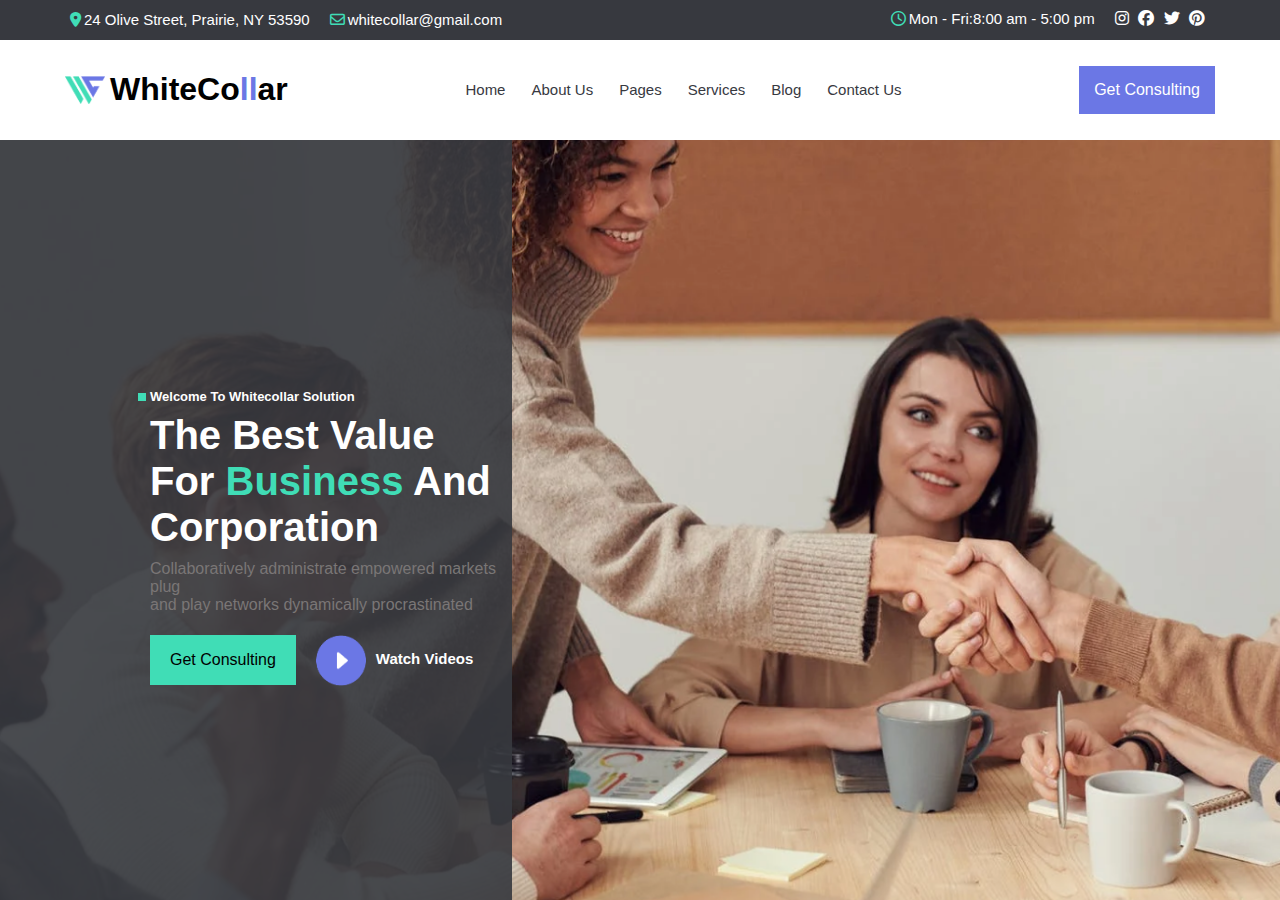
==== index.html @ cf8a7cec "project-5" ====
<!DOCTYPE html>
<html lang="en">
<head>
    <meta charset="UTF-8">
    <meta name="viewport" content="width=device-width, initial-scale=1.0">
    <link rel="preconnect" href="https://fonts.gstatic.com" crossorigin>
    <link rel="stylesheet" href="css/all.min.css">
    <link rel="stylesheet" href="css/normaliz.css">
    <link rel="stylesheet" href="css/style.css">
    <link rel="preconnect" href="https://fonts.googleapis.com" />
    <link rel="preconnect" href="https://fonts.gstatic.com" crossorigin />
    <link href="https://fonts.googleapis.com/css2?family=Cairo:wght@300;400;700&#display=swap" rel="stylesheet" />
    <link rel="icon" href="img/Icon.png">
    <link rel="stylesheet" href="https://cdnjs.cloudflare.com/ajax/libs/font-awesome/6.4.2/css/all.min.css">
    <title>whitecollar</title>
</head>
<body>
    <div class="header">
        <div class="container">
        <div class="mess-mar">
            <div class="loca">   
            <h4><i class="fa-solid fa-location-dot"></i>24 Olive Street, Prairie, NY 53590</h4>
            </div>
            <div class="mess">
                <h4><i class="fa-regular fa-envelope"></i>whitecollar@gmail.com</h4>
            </div>
        </div>
        <div class="soc-cloc">
            <div class="clock">
                <h4><i class="fa-regular fa-clock"></i>Mon - Fri:8:00 am - 5:00 pm</h4>
            </div>
            <div class="social">
                <a href="https://www.instagram.com/" target="_blank"> <i class="fa-brands fa-instagram"></i></a>
                <a href="https://www.facebook.com/" target="_blank"><i class="fa-brands fa-facebook"></i></a>
                <a href="https://www.twitter.com/" target="_blank"><i class="fa-brands fa-twitter"></i></a>
                <a href="https://www.pinterest.com/" target="_blank"><i class="fa-brands fa-pinterest"></i></a>
            </div>
        </div>
        </div>
    </div>
    <nav class="navBar">
        <div class="container">
            <div class="logo">
                <img src="img/Icon.png" alt="">
                <h1> WhiteCo<span>ll</span>ar</h1>
            </div>
        <ul>
            <li><a href="">home</a></li>
            <li><a href="about.html" target="_blank">about us</a></li>
            <li ><a href="">pages</a></li>
            <li><a href="services.html" target="_blank">services</a></li>
            <li><a href="">blog</a></li>
            <li><a href="contact.html" target="_blank">contact us</a></li>
        </ul>
        <button><a href="">get consulting</a></button>
    </div>
    </nav>
    <section id="hero">
        <div class="ltr-page">
            <div class="content">
            <h4> <div></div>welcome to whitecollar solution</h4>
            <h2>the best value <br>for <span>business</span> and <br> corporation</h2>
            <p>Collaboratively administrate empowered markets plug <br> and play networks dynamically procrastinated</p>
            <div class="btn-vid">
                <button><a href="">get consulting</a></button>
            <div class="watch">
                <a href=""><img src="img/Play_Butten.png" alt=""></a>
                <h3>watch videos</h3>
            </div>
            </div>
            </div>
        </div>
    </section>
</body>
</html>
---- css/normaliz.css ----
/* Document
   ========================================================================== */

/**
 * 1. Correct the line height in all browsers.
 * 2. Prevent adjustments of font size after orientation changes in iOS.
 */

 html {
    line-height: 1.15; /* 1 */
    -webkit-text-size-adjust: 100%; /* 2 */
  }
  
  /* Sections
     ========================================================================== */
  
  /**
   * Remove the margin in all browsers.
   */
  
  body {
    margin: 0;
  }
  
  /**
   * Render the `main` element consistently in IE.
   */
  
  main {
    display: block;
  }
  
  /**
   * Correct the font size and margin on `h1` elements within `section` and
   * `article` contexts in Chrome, Firefox, and Safari.
   */
  
  h1 {
    font-size: 2em;
    margin: 0.67em 0;
  }
  
  /* Grouping content
     ========================================================================== */
  
  /**
   * 1. Add the correct box sizing in Firefox.
   * 2. Show the overflow in Edge and IE.
   */
  
  hr {
    box-sizing: content-box; /* 1 */
    height: 0; /* 1 */
    overflow: visible; /* 2 */
  }
  
  /**
   * 1. Correct the inheritance and scaling of font size in all browsers.
   * 2. Correct the odd `em` font sizing in all browsers.
   */
  
  pre {
    font-family: monospace, monospace; /* 1 */
    font-size: 1em; /* 2 */
  }
  
  /* Text-level semantics
     ========================================================================== */
  
  /**
   * Remove the gray background on active links in IE 10.
   */
  
  a {
    background-color: transparent;
  }
  
  /**
   * 1. Remove the bottom border in Chrome 57-
   * 2. Add the correct text decoration in Chrome, Edge, IE, Opera, and Safari.
   */
  
  abbr[title] {
    border-bottom: none; /* 1 */
    text-decoration: underline; /* 2 */
    text-decoration: underline dotted; /* 2 */
  }
  
  /**
   * Add the correct font weight in Chrome, Edge, and Safari.
   */
  
  b,
  strong {
    font-weight: bolder;
  }
  
  /**
   * 1. Correct the inheritance and scaling of font size in all browsers.
   * 2. Correct the odd `em` font sizing in all browsers.
   */
  
  code,
  kbd,
  samp {
    font-family: monospace, monospace; /* 1 */
    font-size: 1em; /* 2 */
  }
  
  /**
   * Add the correct font size in all browsers.
   */
  
  small {
    font-size: 80%;
  }
  
  /**
   * Prevent `sub` and `sup` elements from affecting the line height in
   * all browsers.
   */
  
  sub,
  sup {
    font-size: 75%;
    line-height: 0;
    position: relative;
    vertical-align: baseline;
  }
  
  sub {
    bottom: -0.25em;
  }
  
  sup {
    top: -0.5em;
  }
  
  /* Embedded content
     ========================================================================== */
  
  /**
   * Remove the border on images inside links in IE 10.
   */
  
  img {
    border-style: none;
  }
  
  /* Forms
     ========================================================================== */
  
  /**
   * 1. Change the font styles in all browsers.
   * 2. Remove the margin in Firefox and Safari.
   */
  
  button,
  input,
  optgroup,
  select,
  textarea {
    font-family: inherit; /* 1 */
    font-size: 100%; /* 1 */
    line-height: 1.15; /* 1 */
    margin: 0; /* 2 */
  }
  
  /**
   * Show the overflow in IE.
   * 1. Show the overflow in Edge.
   */
  
  button,
  input { /* 1 */
    overflow: visible;
  }
  
  /**
   * Remove the inheritance of text transform in Edge, Firefox, and IE.
   * 1. Remove the inheritance of text transform in Firefox.
   */
  
  button,
  select { /* 1 */
    text-transform: none;
  }
  
  /**
   * Correct the inability to style clickable types in iOS and Safari.
   */
  
  button,
  [type="button"],
  [type="reset"],
  [type="submit"] {
    -webkit-appearance: button;
  }
  
  /**
   * Remove the inner border and padding in Firefox.
   */
  
  button::-moz-focus-inner,
  [type="button"]::-moz-focus-inner,
  [type="reset"]::-moz-focus-inner,
  [type="submit"]::-moz-focus-inner {
    border-style: none;
    padding: 0;
  }
  
  /**
   * Restore the focus styles unset by the previous rule.
   */
  
  button:-moz-focusring,
  [type="button"]:-moz-focusring,
  [type="reset"]:-moz-focusring,
  [type="submit"]:-moz-focusring {
    outline: 1px dotted ButtonText;
  }
  
  /**
   * Correct the padding in Firefox.
   */
  
  fieldset {
    padding: 0.35em 0.75em 0.625em;
  }
  
  /**
   * 1. Correct the text wrapping in Edge and IE.
   * 2. Correct the color inheritance from `fieldset` elements in IE.
   * 3. Remove the padding so developers are not caught out when they zero out
   *    `fieldset` elements in all browsers.
   */
  
  legend {
    box-sizing: border-box; /* 1 */
    color: inherit; /* 2 */
    display: table; /* 1 */
    max-width: 100%; /* 1 */
    padding: 0; /* 3 */
    white-space: normal; /* 1 */
  }
  
  /**
   * Add the correct vertical alignment in Chrome, Firefox, and Opera.
   */
  
  progress {
    vertical-align: baseline;
  }
  
  /**
   * Remove the default vertical scrollbar in IE 10+.
   */
  
  textarea {
    overflow: auto;
  }
  
  /**
   * 1. Add the correct box sizing in IE 10.
   * 2. Remove the padding in IE 10.
   */
  
  [type="checkbox"],
  [type="radio"] {
    box-sizing: border-box; /* 1 */
    padding: 0; /* 2 */
  }
  
  /**
   * Correct the cursor style of increment and decrement buttons in Chrome.
   */
  
  [type="number"]::-webkit-inner-spin-button,
  [type="number"]::-webkit-outer-spin-button {
    height: auto;
  }
  
  /**
   * 1. Correct the odd appearance in Chrome and Safari.
   * 2. Correct the outline style in Safari.
   */
  
  [type="search"] {
    -webkit-appearance: textfield; /* 1 */
    outline-offset: -2px; /* 2 */
  }
  
  /**
   * Remove the inner padding in Chrome and Safari on macOS.
   */
  
  [type="search"]::-webkit-search-decoration {
    -webkit-appearance: none;
  }
  
  /**
   * 1. Correct the inability to style clickable types in iOS and Safari.
   * 2. Change font properties to `inherit` in Safari.
   */
  
  ::-webkit-file-upload-button {
    -webkit-appearance: button; /* 1 */
    font: inherit; /* 2 */
  }
  
  /* Interactive
     ========================================================================== */
  
  /*
   * Add the correct display in Edge, IE 10+, and Firefox.
   */
  
  details {
    display: block;
  }
  
  /*
   * Add the correct display in all browsers.
   */
  
  summary {
    display: list-item;
  }
  
  /* Misc
     ========================================================================== */
  
  /**
   * Add the correct display in IE 10+.
   */
  
  template {
    display: none;
  }
  
  /**
   * Add the correct display in IE 10.
   */
  
  [hidden] {
    display: none;
  }
---- css/style.css ----
*{
    -webkit-box-sizing: border-box;
    -moz-box-sizing: border-box;
    box-sizing: border-box;
    font-family: sans-serif;
    padding: 0;
    margin: 0;
}
:root{
    --greenColor:#40DDB6;
    --blueColor:#6B77E5;
    --blackColor:#37393F;
    --whiteColor:white;
    --whiteColor-1:rgb(122, 118, 118);
}

html {
    scroll-behavior: smooth;
}
body {
    font-family: "Cairo", sans-serif;
}
a {
    text-decoration: none;
    text-transform: capitalize;
}
ul {
    list-style: none;
    margin: 0;
    padding: 0;
}
.container {
    padding-left: 15px;
    padding-right: 15px;
    margin-left: auto;
    margin-right: auto;
}
  /* Small */
@media (min-width: 768px) {
    .container {
    width: 750px;
    }
}
  /* Medium */
@media (min-width: 992px) {
    .container {
    width: 970px;
    }
}
  /* Large */
@media (min-width: 1200px) {
    .container {
    width: 1170px;
    }
}
.header{
    background-color: var(--blackColor);
    position: relative;
    height: 40px;
    padding: 10px;
}
.header .container{
    display: flex;
    justify-content: space-between;
    align-items: center;
    flex-wrap: wrap;
    position: relative;
}

.mess-mar{
    display: flex;
    margin-right: 50px;
}
@media (max-width: 767px){
    .mess-mar{
        justify-content: center;
        align-items: center;
        margin: auto;
    }
}
.mess-mar .loca {
    margin-right: 20px;
}
.mess-mar .loca h4 ,
.mess-mar .mess h4 ,
.soc-cloc .clock h4{
    color: var(--whiteColor);
    font-weight: normal;
    font-size: 15px;
}
.mess-mar .loca h4 i ,
.mess-mar .mess h4 i ,
.soc-cloc .clock h4 i{
    margin-right: 3px;
    color: var(--greenColor);
}
.soc-cloc {
    display: flex;
}
@media (max-width: 767px){
    .soc-cloc{
        /* display: none; */
        align-items: center;
        justify-content: center;
        margin: 10px auto;
        }
        .header{
            height: 50px;
            width: 100%;
        }
        .mess-mar .loca h4 ,
        .mess-mar .mess h4 ,
        .soc-cloc .clock h4{
    color: var(--whiteColor);
    font-weight: normal;
    font-size: 10px;
}
}
.soc-cloc .clock {
    margin-right: 20px;
}
.soc-cloc .social i{
    color: var(--whiteColor);
    margin-right: 5px;
}
@media (max-width: 767px) {
    #Header{
        margin: auto;
    }
}
.navBar .container{
    display: flex;
    justify-content: space-between;
    align-items: center;
    flex-wrap: wrap;
    position: relative;
    padding: 10px;
}
@media (max-width: 767px){
.navBar .container {
    display: grid;
    grid-template-columns: repeat(auto-fill , minmax(300px ,1fr));
    gap: 20px;
    max-width: 100%;
    margin: auto;
}
}
.navBar .logo {
    display: flex;
    align-items: center;
    justify-content: center;
}
.navBar img{
    margin-right: 5px;
    width: 40px; 
}
.navBar h1 span{
    color: var(--blueColor);
}
.navBar ul{
    display: flex;
}
.navBar ul li{
    padding:5px 13px;
}
.navBar ul li a{
    text-transform: capitalize;
    font-size: 15px;
    text-decoration: none;
    color: var(--blackColor);
    transition-duration: 0.3s;
}
.navBar ul li a:hover{
    color: var(--blueColor);
}
.navBar button{
    cursor: pointer;
    border: none;
    background-color: var(--blueColor);
    padding: 15px;
}
.navBar button a{
    text-decoration: none;
    text-transform: capitalize;
    color: var(--whiteColor);
}
#hero{
    width: 100%;
    height:calc(100vh - 140px);
    background-size: cover;
    background-repeat: no-repeat;
    background-image: url(../img/Photo.png);
    z-index: -1;
}
#hero {
    display: flex;
    flex-wrap: wrap;
}
#hero .content {
    margin-top: 250px;
    margin-left: 150px;
    display: block;
    align-items: center;
    justify-content: center;
}
#hero .ltr-page{
    display: block;
    flex-basis: 40%;
    align-items: center;
    justify-content: center;
    position: relative;
    z-index: 1;
}
#hero .ltr-page::before{
    content: "";
    position: absolute;
    left: 0;
    top: 0;
    width: 100%;
    height: 100%;
    background-color: #37393FE8;
    z-index: -1;
}
@media (max-width: 991px) {
    #hero .ltr-page {
        flex-basis: 100%;
    }
}
@media (max-width: 767px){
    #hero .content{
        margin: 0;
        padding-top: 150px;
        padding-left: 30px;
    }
}
.ltr-page h4{
    color: var(--whiteColor);
    text-transform: capitalize;
    font-size: 13px;
    margin-bottom: 7px;
}
.ltr-page h2{
    color: var(--whiteColor);
    text-transform: capitalize;
    font-size: 40px;
    margin-bottom: 10px;
}
.ltr-page h2 span{
    color: var(--greenColor);
}
.ltr-page p{
    color: var(--whiteColor-1);
    margin-bottom: 20px;
}
.ltr-page h4 div{
    position: absolute;
    margin: 3px -12px;
    width: 8px;
    height: 8px;
    background-color: var(--greenColor);
}
.btn-vid{
    height: 50px;
    width: fit-content;
    display: flex;
}
.btn-vid button{
    margin-right: 20px;
    padding: 8px 20px;
    border: none;
    background-color: var(--greenColor);
}
.btn-vid button a{
    text-transform: capitalize;
    text-decoration: none;
    color: black;
}
.btn-vid .watch {
    display:flex ;
}
.btn-vid img{
    width: 50px;
    margin-right: 10px;
}
.btn-vid h3{
    font-size: 15px;
    color: var(--whiteColor);
    text-transform: capitalize;
    margin-top: 15px;
}
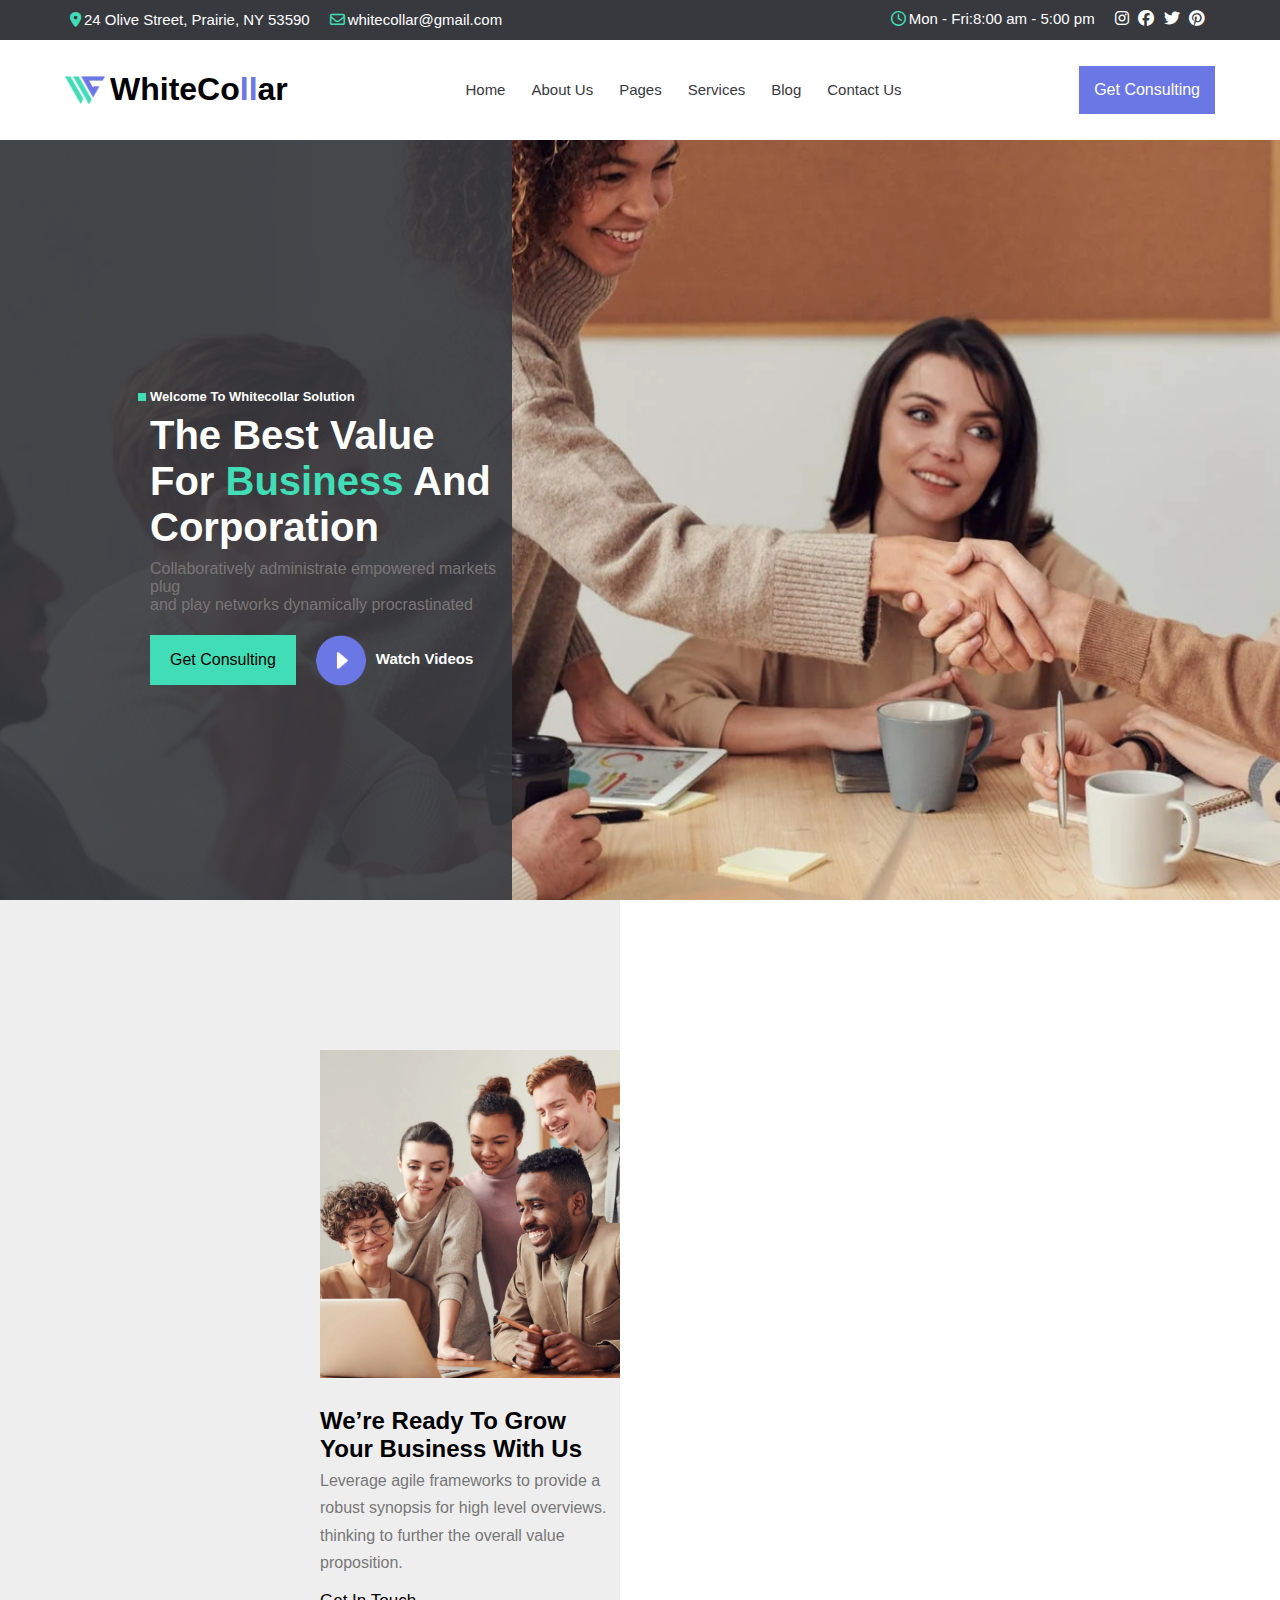
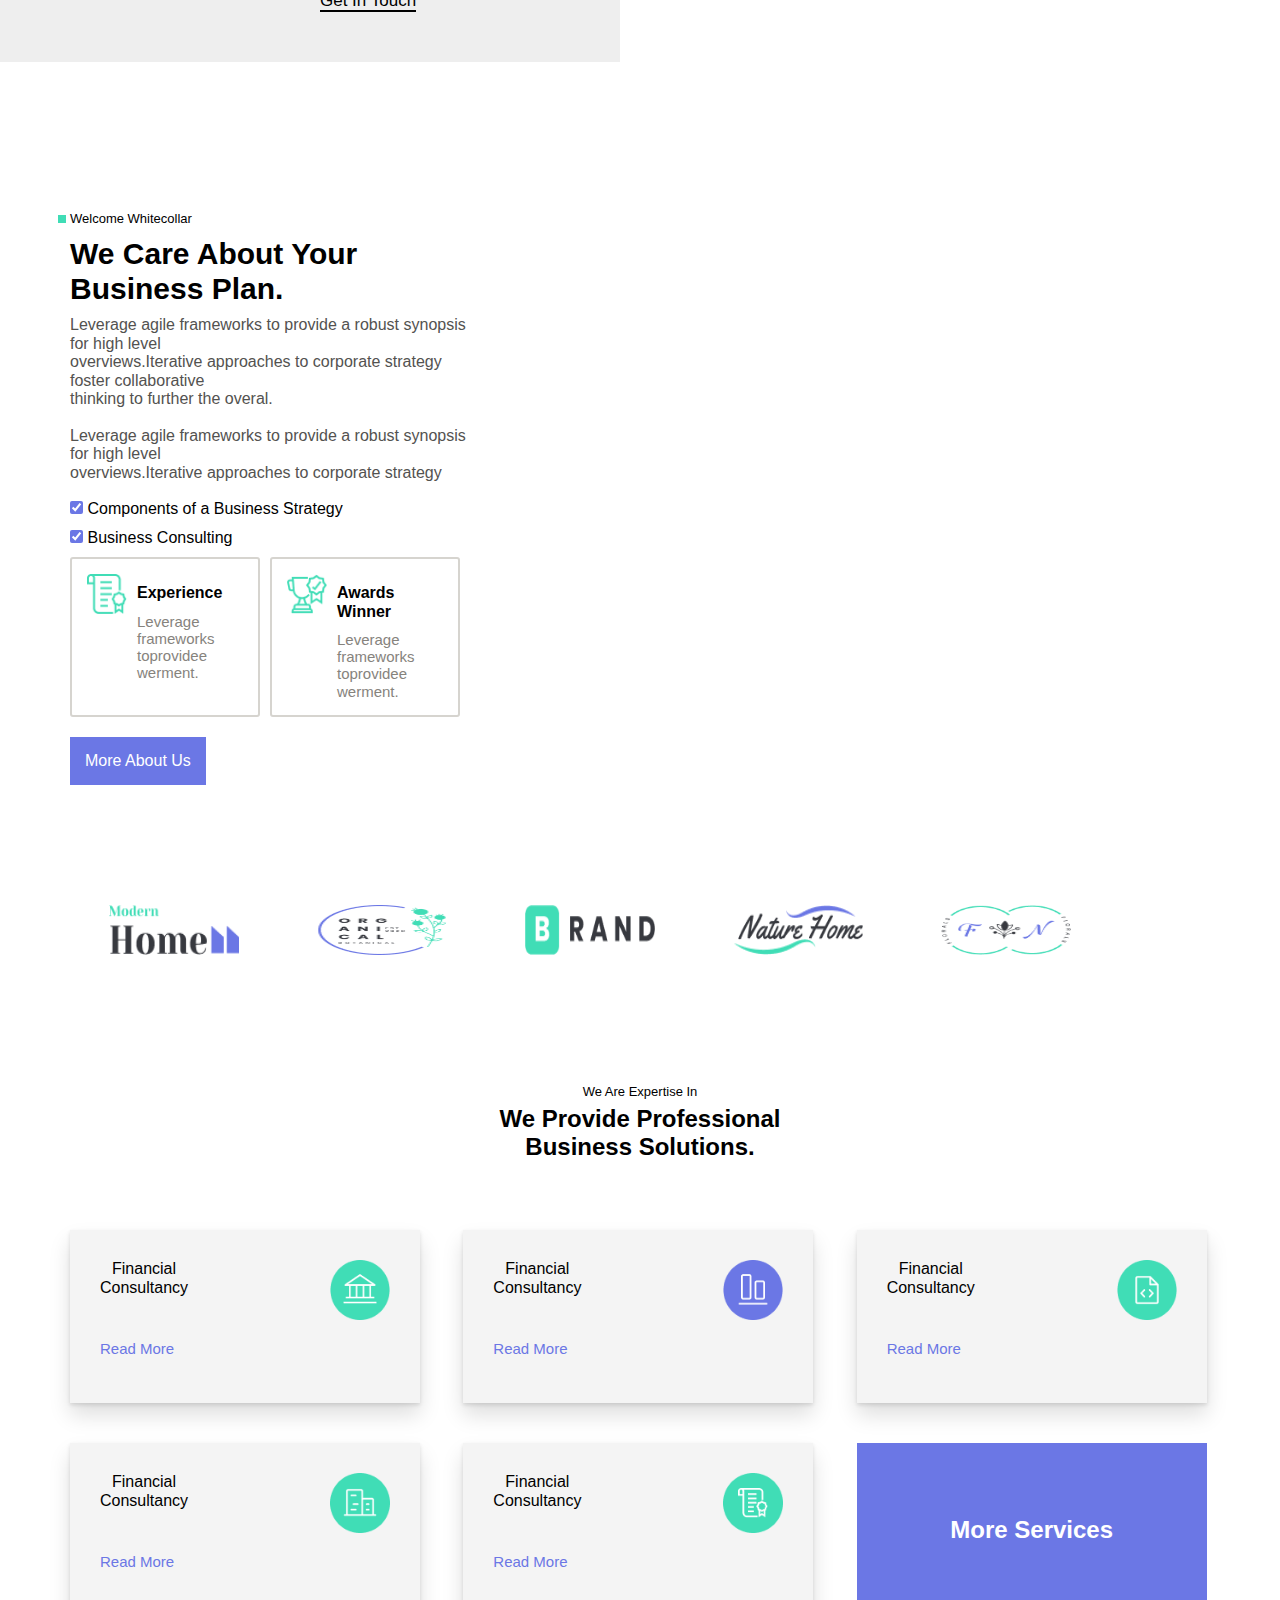
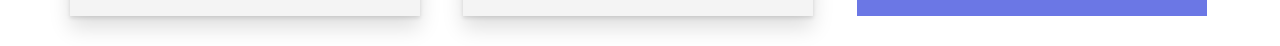
==== commit 2ce827bc: "project-5" ====
--- a/index.html
+++ b/index.html
@@ -71,5 +71,118 @@
             </div>
         </div>
     </section>
+    <section id="about">
+        
+        <div class="ltr-ab">
+            <div class="info">
+                <img src="img/Photo1.png" alt="">
+                <h2>We’re Ready To Grow Your Business With Us</h2>
+                <p>Leverage agile frameworks to provide a robust synopsis for high level overviews. thinking to further the overall value proposition. </p>
+                <h3>get in touch</h3>
+            </div>
+        </div>
+        <div class="rtl-ab">
+            <div class="info">
+            <h4><div class="square"></div>Welcome Whitecollar</h4>
+            <h2>We Care About Your <br> Business Plan.</h2>
+            <p style="color: rgb(83, 82, 80);">Leverage agile frameworks to provide a robust synopsis for high level <br> overviews.Iterative approaches to corporate strategy foster collaborative <br> thinking to further the overal. <br>
+                <br>Leverage agile frameworks to provide a robust synopsis for high level <br> overviews.Iterative approaches to corporate strategy <br> <br>
+            </p>
+            <form action="" class="bussni">
+                <div>
+                    <input type="checkbox" id="com" checked>
+                    <label for="com">Components of a Business Strategy</label>
+                </div>
+                <div>
+                    <input type="checkbox" id="buss" checked>
+                    <label for="buss">Business Consulting</label>
+                </div>
+            </form>
+            <div class="ex-win">
+            <div class="ex">
+                <img src="img/Icon-2.png" alt="">
+            <div class="text">
+                <h2>Experience</h2>
+                <p>Leverage frameworks toprovidee werment.</p>
+            </div>
+            </div>
+            <div class="win">
+                <img src="img/Icon -3.png" alt="">
+            <div class="text">
+                <h2>Awards Winner</h2>
+                <p>Leverage frameworks toprovidee werment.</p>
+            </div>
+            </div>
+            </div>
+            <button><a href="">More About Us</a></button>
+        </div>
+    </div>
+    </section>
+    <section id="company">
+        <div class="container">
+        <div class="logo-com">
+            <img src="img/01.png" alt="">
+            <img src="img/02.png" alt="">
+            <img src="img/03.png" alt="">
+            <img src="img/04.png" alt="">
+            <img src="img/05.png" alt="">
+        </div>
+        
+    </div>
+    </section>
+    <div class="info">
+        <div class="exp-name">
+            <h4><div class="square"></div>We Are Expertise In</h4>
+            <h2>We Provide Professional <br>  Business Solutions.</h2>
+        </div>
+        <div class="container">
+        <div class="buss-sol">
+            <!-- One buss-->
+            <div class="one-buss">
+                <div>
+                    <h3>Financial <br> Consultancy</h3>
+                    <img src="img/home.png" alt="">
+                </div>
+                <a href="">Read More</a>
+            </div>
+            <!-- Two buss-->
+            <div class="one-buss">
+                <div>
+                    <h3>Financial <br> Consultancy</h3>
+                    <img src="img/bus2.png" alt="">
+                </div>
+                <a href="">Read More</a>
+            </div>
+            <!-- Three buss-->
+            <div class="one-buss">
+                <div>
+                    <h3>Financial <br> Consultancy</h3>
+                    <img src="img/bus3.png" alt="">
+                </div>
+                <a href="">Read More</a>
+            </div>
+            <!-- Four buss-->
+            <div class="one-buss">
+                <div>
+                    <h3>Financial <br> Consultancy</h3>
+                    <img src="img/bus4.png" alt="">
+                </div>
+                <a href="">Read More</a>
+            </div>
+            <!-- FIve buss-->
+            <div class="one-buss">
+                <div>
+                    <h3>Financial <br> Consultancy</h3>
+                    <img src="img/bus5.png" alt="">
+                </div>
+                <a href="">Read More</a>
+            </div>
+            <!-- One buss-->
+            <div class="more">
+                <a href="">More Services</a>
+            </div>
+        </div>
+    </div>
+    </div>
 </body>
 </html>--- a/css/style.css
+++ b/css/style.css
@@ -139,10 +139,19 @@
 @media (max-width: 767px){
 .navBar .container {
     display: grid;
-    grid-template-columns: repeat(auto-fill , minmax(300px ,1fr));
-    gap: 20px;
+    /* grid-template-columns: repeat(auto-fill , minmax(300px ,1fr));
+   */ gap: 5px; 
+    align-items: center;
+    justify-content: center;
     max-width: 100%;
     margin: auto;
+}
+.navBar ul li a{
+    font-size: 5px;
+    max-width: 100px;
+}
+.navBar ul{
+    font-size: 5px;
 }
 }
 .navBar .logo {
@@ -178,6 +187,7 @@
     border: none;
     background-color: var(--blueColor);
     padding: 15px;
+
 }
 .navBar button a{
     text-decoration: none;
@@ -288,3 +298,222 @@
     text-transform: capitalize;
     margin-top: 15px;
 }
+#about{
+    min-height: 100vh;
+    display: flex;
+    flex-wrap: wrap;
+    width: 100%;
+}
+
+.ltr-ab{
+    /* display: flex; */
+    align-items: center;
+    justify-content: center;
+    flex-basis: 40%;
+    padding-bottom: 50px;
+    background-color: #eee;
+    
+}
+.ltr-ab .info{
+    max-width: 300px;
+    margin-top: 150px;
+    margin-left: 320px;
+}
+@media (max-width: 767px){
+    .ltr-ab .info ,.rtl-ab{
+        display: grid;
+        margin: 0;
+    }
+
+}
+@media (max-width: 991px) {
+    .ltr-ab {
+        flex-basis: 100%;
+    }
+}
+.ltr-ab img{
+    width: 300px;
+    padding-bottom: 20px;
+}
+.ltr-ab h2{
+    margin:5px 0 5px 0;
+}
+.ltr-ab p{
+    margin-bottom: 15px;
+
+    color: #777;
+    line-height: 1.7;
+}
+.ltr-ab h3{
+    width: fit-content;
+    border-bottom: 2px solid;
+    font-weight: normal;
+    font-size: 17px;
+    text-transform: capitalize;
+}
+/*rrrr*/
+.rtl-ab {
+    align-items: center;
+    justify-content: center;
+    flex-basis: 60%;
+    padding-bottom: 50px;
+}
+.rtl-ab .info {
+    margin-top: 150px;
+    margin-left: 70px;
+    max-width: 400px;
+}
+.rtl-ab h4{
+    font-weight: normal;
+    font-size: 13px;
+}
+.rtl-ab h2{
+    margin: 10px 0 10px 0;
+    font-size: 30px;
+}
+.rtl-ab .square ,
+.ltr-why .why-name .square ,
+.ltr-pro .square ,
+.cust-our .square ,
+.ltr-work .square ,
+.rtl-work .square {
+    position: absolute;
+    margin: 3px -12px;
+    width: 8px;
+    height: 8px;
+    background-color: var(--greenColor);
+}
+.bussni div{
+    margin-bottom: 10px;
+}
+.bussni input{
+    accent-color: var(--blueColor);
+    
+}
+.ex-win{
+    display: flex;
+}
+.ex ,.win{
+    width: 240px;
+    display: flex;
+    margin-right: 10px;
+    padding: 15px;
+    border-radius: 3px;
+    border: 2px solid rgb(214, 212, 207);
+}
+.ex img , .win img{
+    width: 40px;
+    height: 40px;
+    margin-right: 10px;
+}
+.ex-win .ex h2 , 
+.ex-win .win h2 {
+    font-size: 16px;
+}
+.ex-win .ex p , .ex-win .win p{
+    font-size: 15px;
+    color: rgb(134, 131, 125);
+}
+.rtl-ab button{
+    margin-top: 20px;
+    cursor: pointer;
+    border: none;
+    background-color: var(--blueColor);
+    padding: 15px;
+}
+.rtl-ab button a{
+    text-decoration: none;
+    text-transform: capitalize;
+    color: var(--whiteColor);
+}
+#company{
+    width: 100%;
+    height: 20vh;
+}
+.logo-com{
+    margin-top: 70px;
+    margin-bottom: 100px;
+    margin-right: 100px;
+    display: flex;
+    justify-content: space-around;
+}
+.logo-com img{
+    width: 130px;
+    height: 50px;
+}
+.exp-name {
+    margin-bottom: 70px;
+}
+.exp-name h4,
+.team-name h4{
+    font-size: 13px;
+    font-weight: normal;
+    text-align: center;
+    margin-bottom: 5px;
+}
+.exp-name h2 ,
+.team-name h2{
+    text-align: center;
+    font-weight: bold;
+}
+.info .container .buss-sol {
+    display: grid;
+    grid-template-columns: repeat(auto-fill, minmax(300px, 1fr));
+    gap: 40px;
+    margin-bottom: 30px;
+}
+.info .container .buss-sol .one-buss{
+    background-color: #F4F4F4;
+    text-align: center;
+    align-items: center;
+    justify-content: center;
+    box-shadow: 0 12px 20px 0 rgb(0 0 0 / 13%), 0 2px 4px 0 rgb(0 0 0 / 12%);
+    width: 350px;
+    height: 173px;
+    position: relative;
+    padding: 30px;
+}
+.info .container .buss-sol .one-buss div{
+    display: flex;
+    justify-content: space-between;
+}
+
+.one-buss{
+    width: fit-content;
+    padding: 15px 30px;
+    background-color: #eee;
+}
+.one-buss div{
+    display: flex;
+}
+.one-buss div h3{
+    font-weight: normal;
+    font-size: 16px;
+    margin:0 50px 20px 0;
+}
+.one-buss div img{
+    width: 60px;
+    height: 60px;
+}
+.one-buss a{
+    color: var(--blueColor);
+    font-size: 12px;
+    text-decoration: none;
+    display: flex;
+    font-size: 15px;
+    padding-top: 20px;
+}
+.more{
+    width: 350px;
+    height: 173px;
+    display: flex;
+    align-items: center;
+    justify-content: center;
+    background-color: var(--blueColor);
+}
+.more a{
+    text-decoration: none;
+    color: var(--whiteColor);
+    font-size: x-large;
+    font-weight: bold;
+}
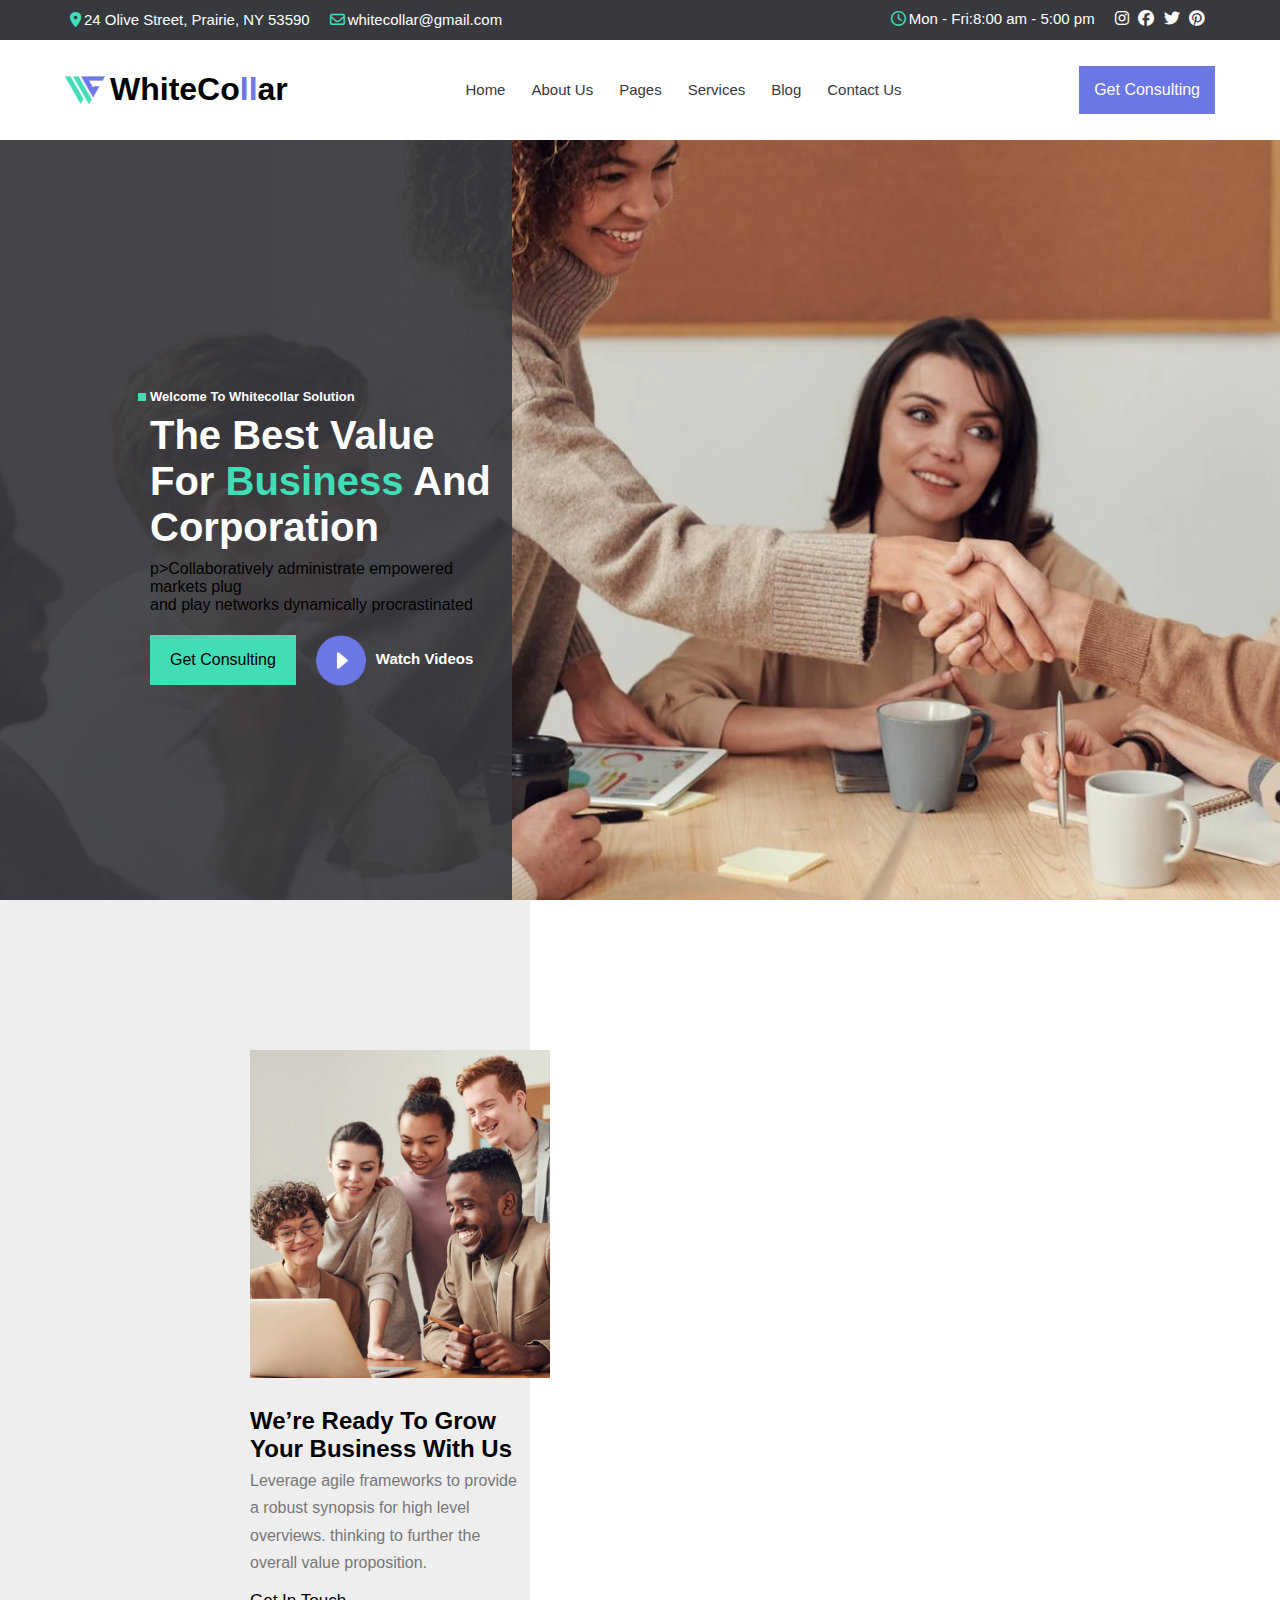
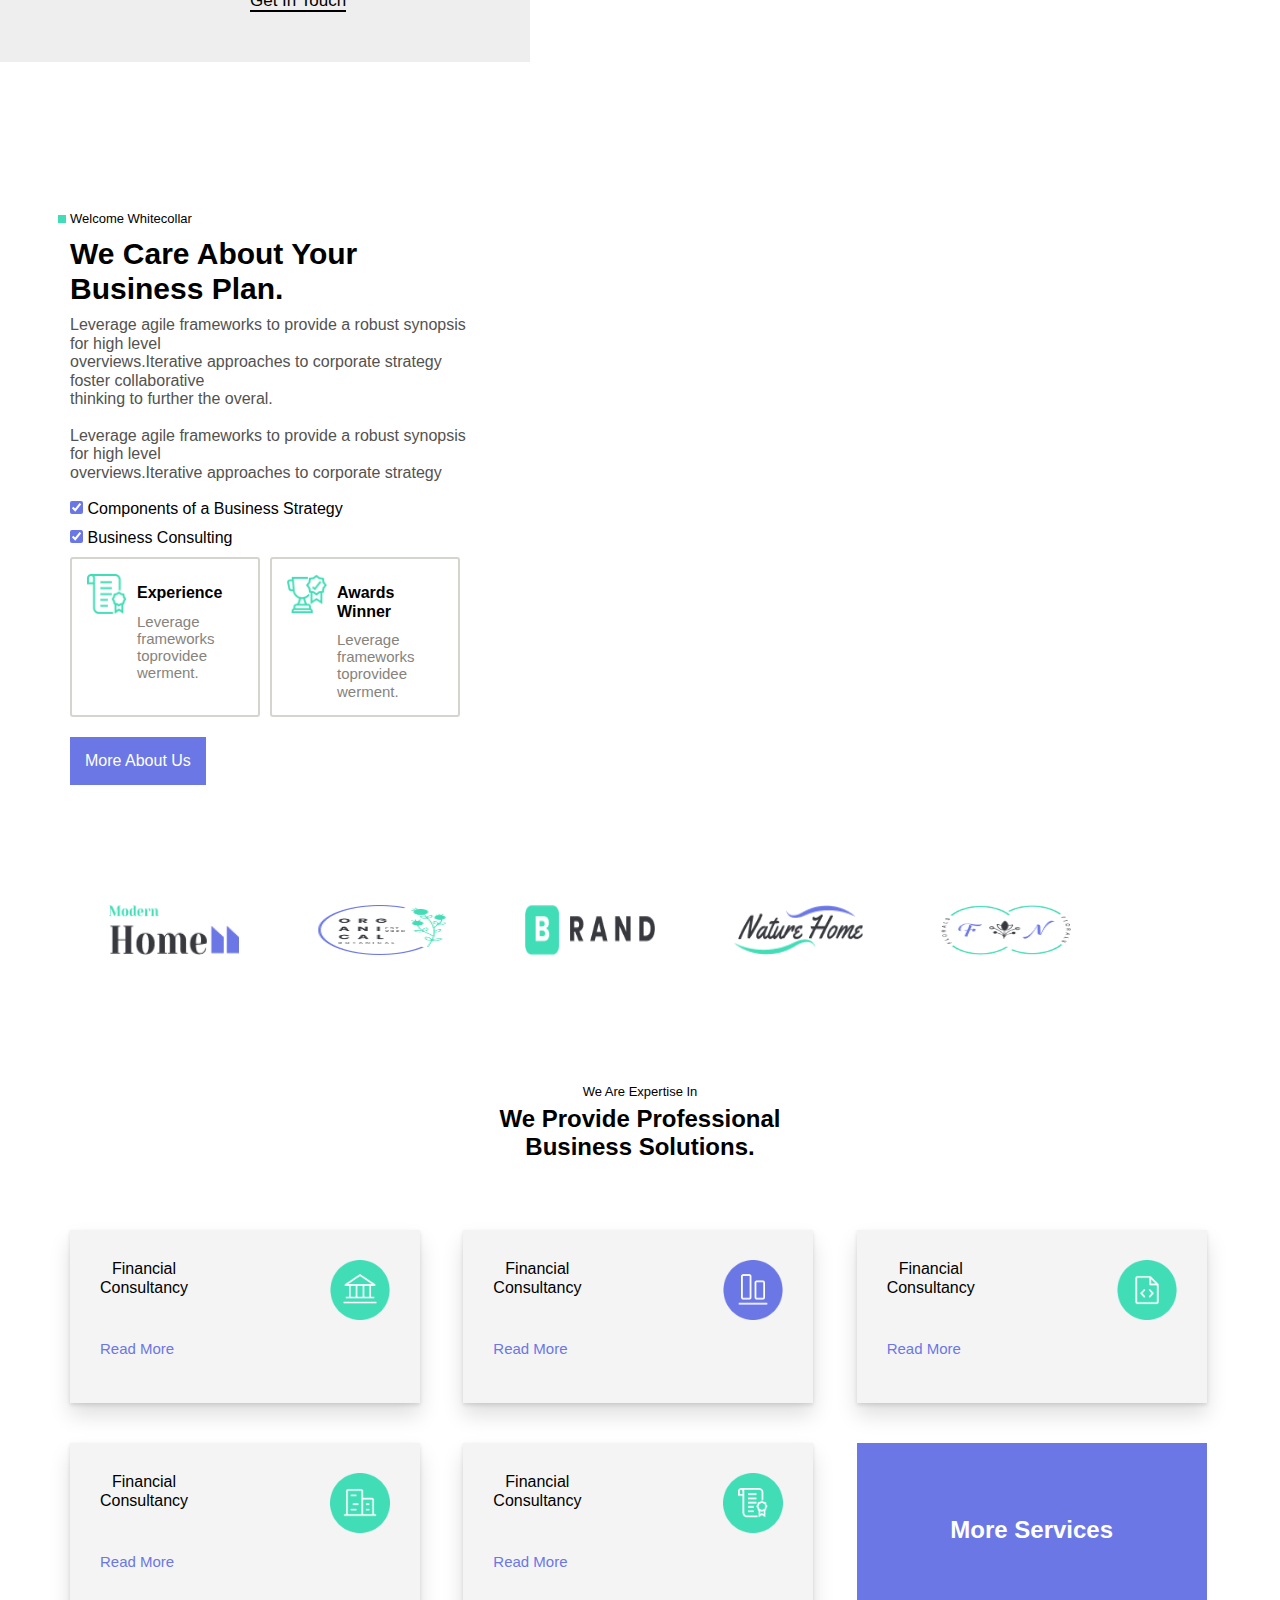
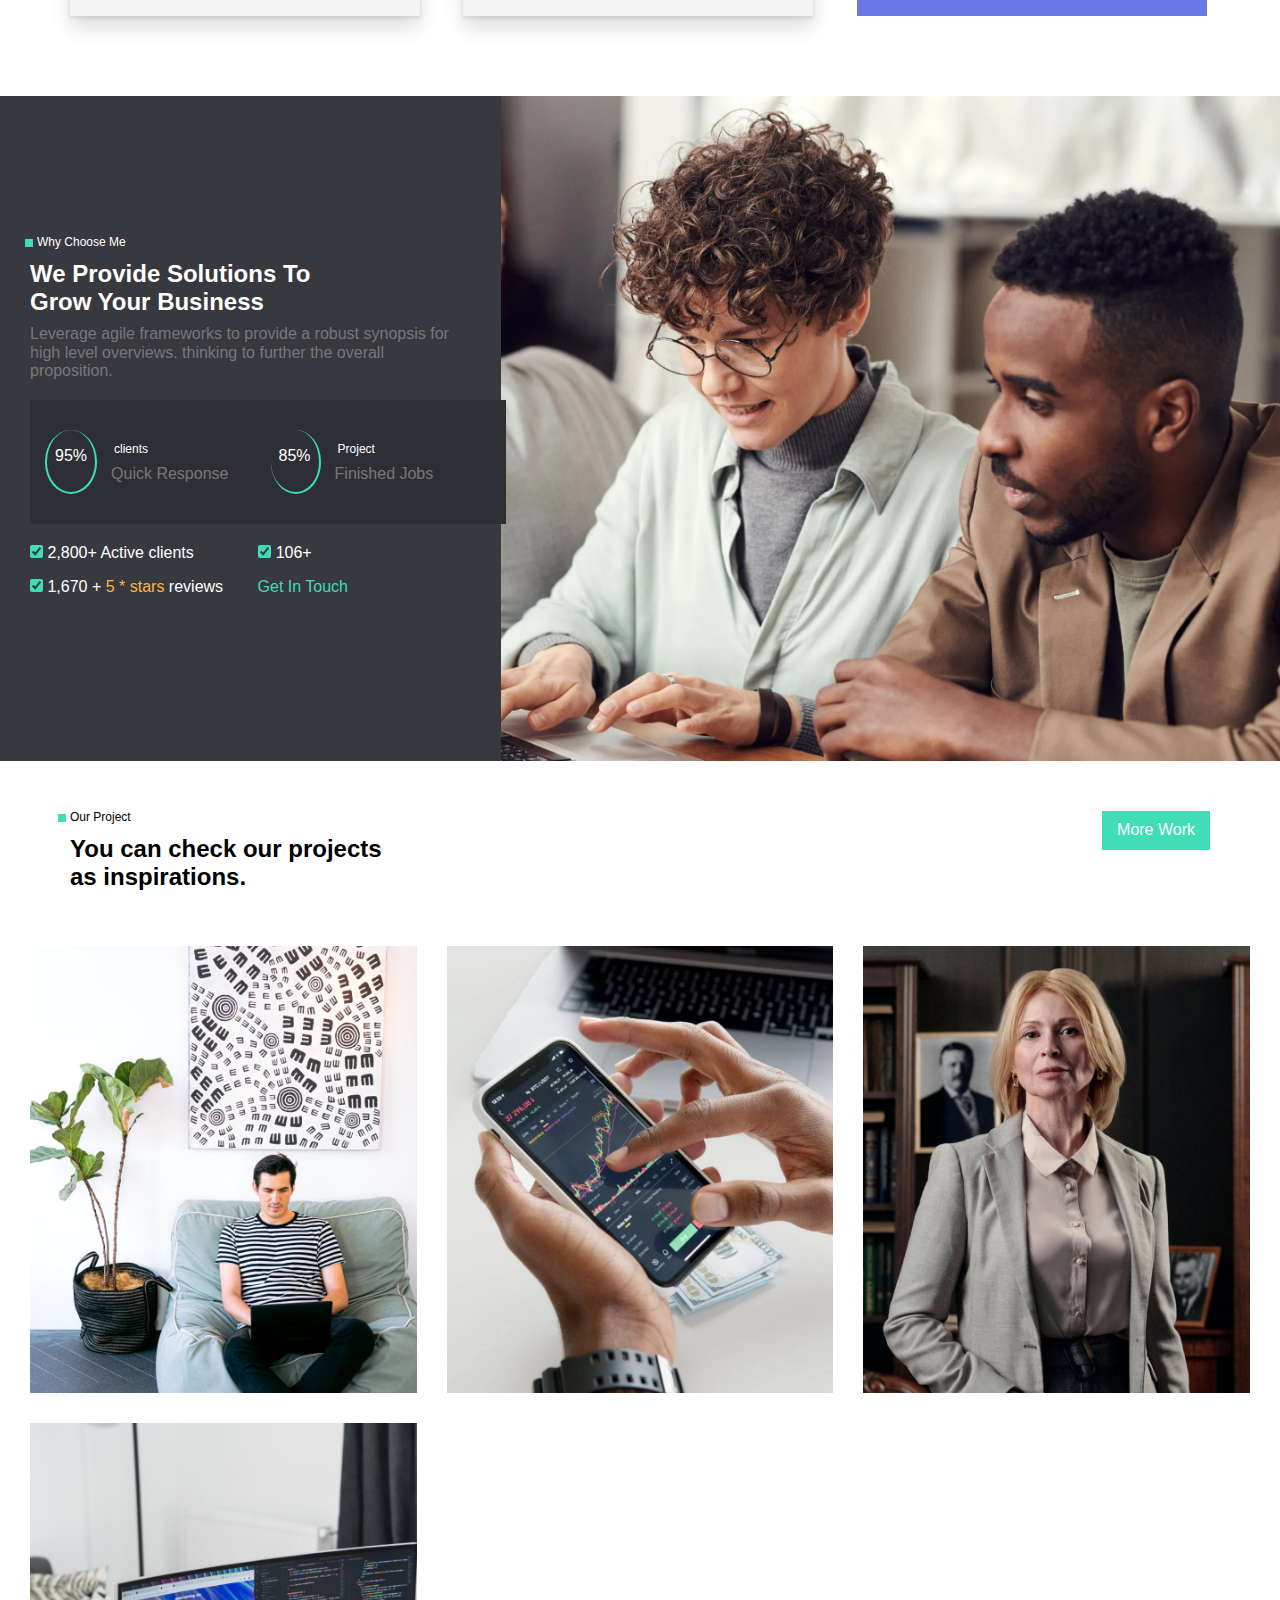
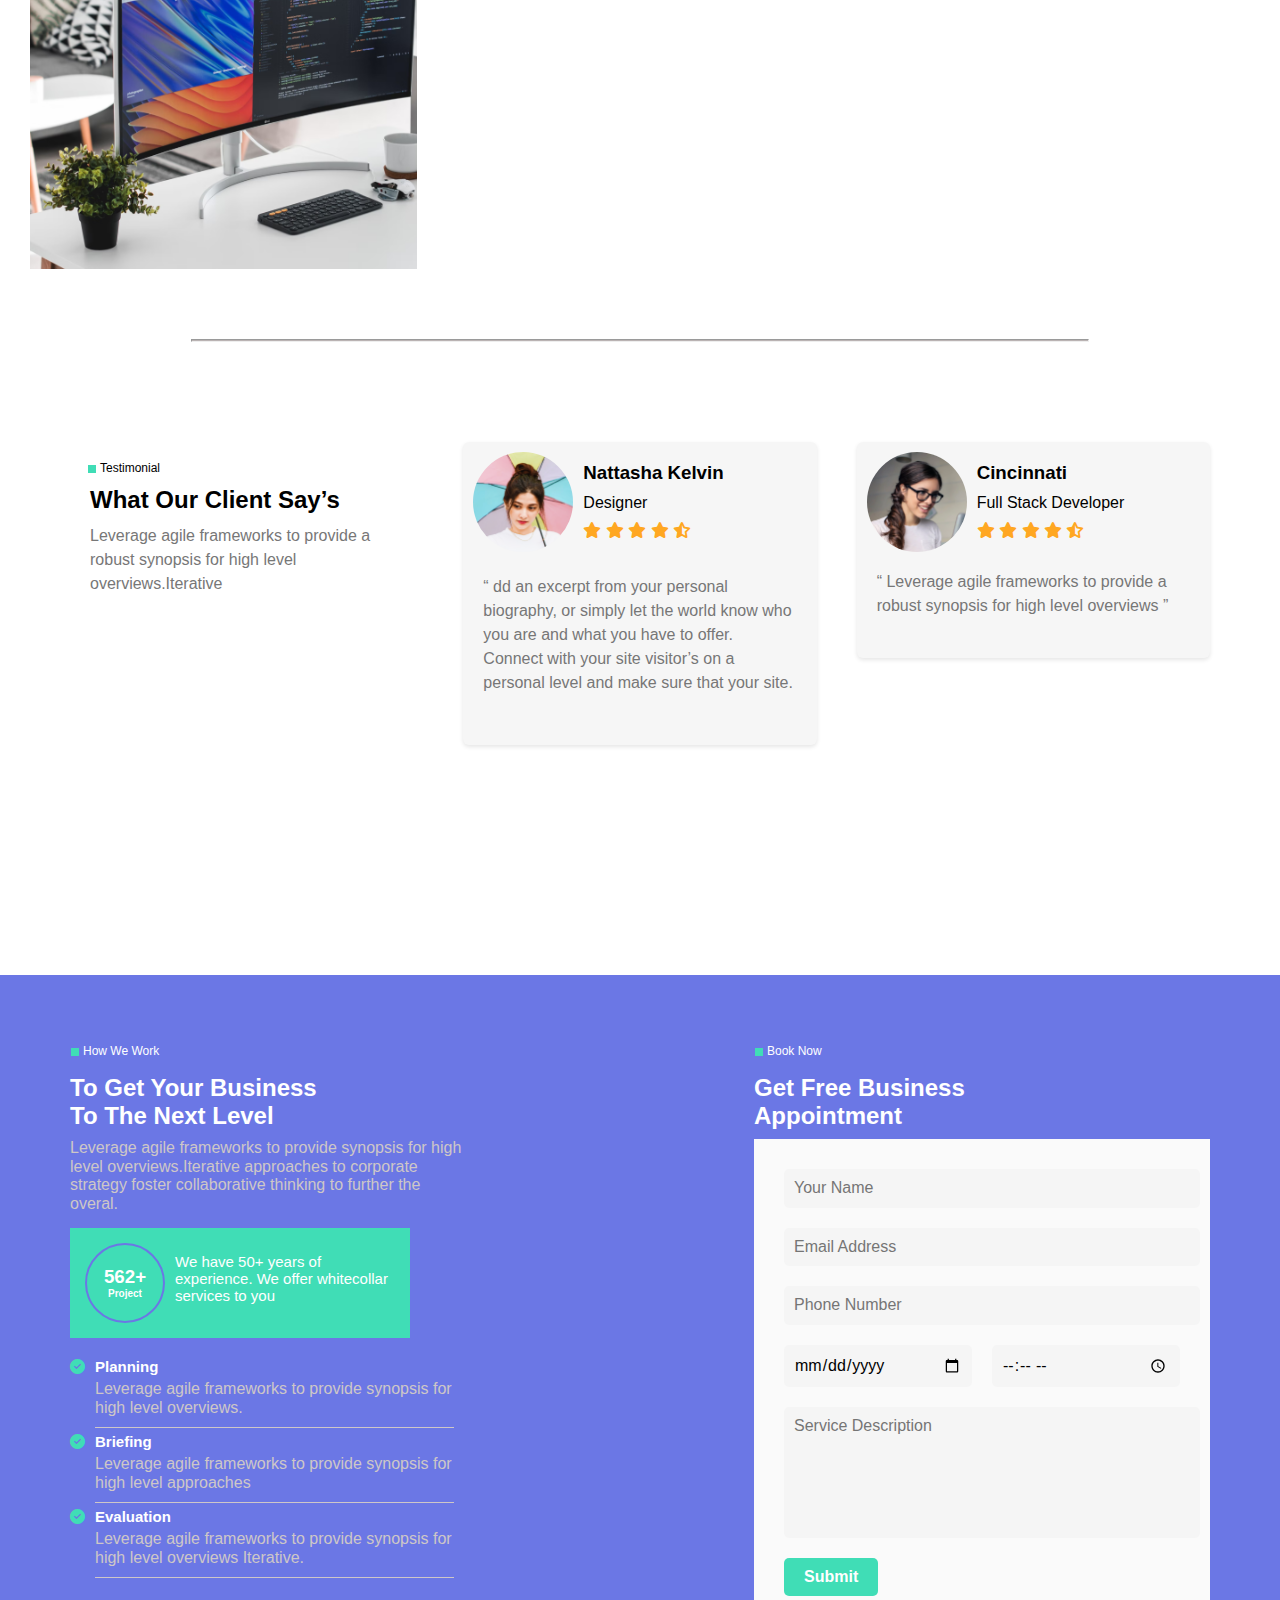
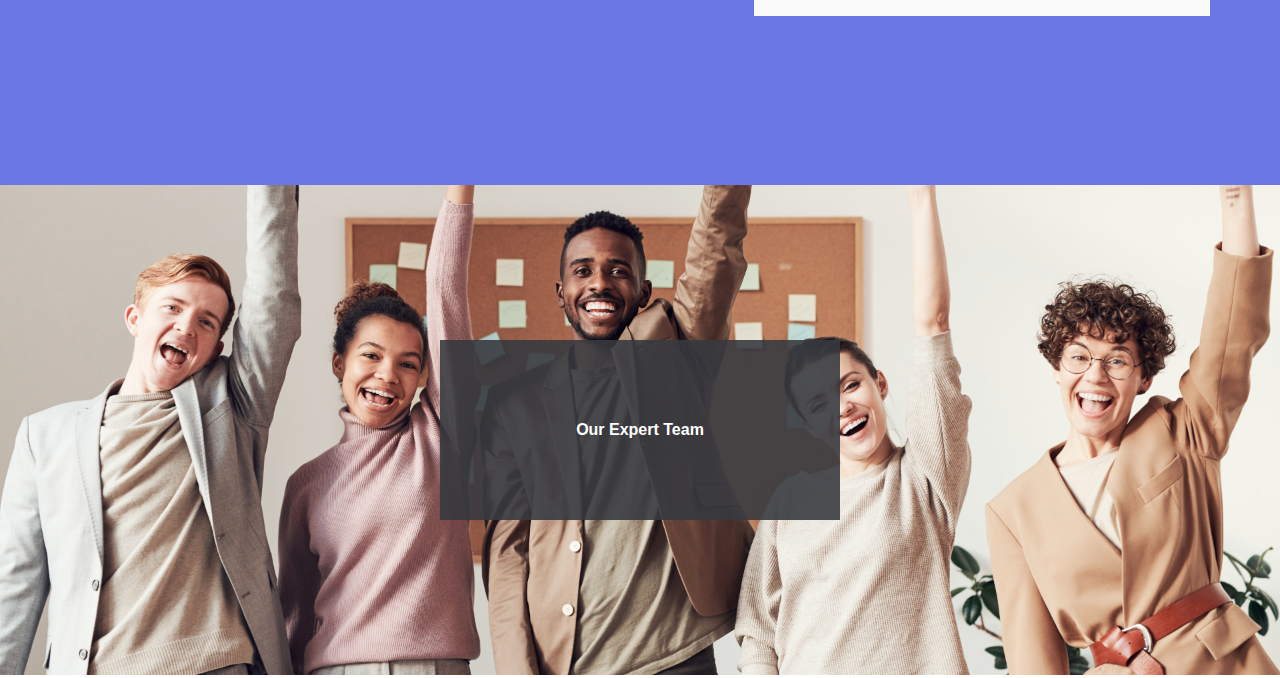
==== commit f5b462f4: "project-5" ====
--- a/index.html
+++ b/index.html
@@ -53,22 +53,22 @@
             <li><a href="contact.html" target="_blank">contact us</a></li>
         </ul>
         <button><a href="">get consulting</a></button>
-    </div>
-    </nav>
-    <section id="hero">
-        <div class="ltr-page">
-            <div class="content">
+</div>
+</nav>
+<section id="hero">
+    <div class="ltr-page">
+        <div class="content">
             <h4> <div></div>welcome to whitecollar solution</h4>
             <h2>the best value <br>for <span>business</span> and <br> corporation</h2>
-            <p>Collaboratively administrate empowered markets plug <br> and play networks dynamically procrastinated</p>
-            <div class="btn-vid">
+                p>Collaboratively administrate empowered markets plug <br> and play networks dynamically procrastinated</p>
+        <div class="btn-vid">
                 <button><a href="">get consulting</a></button>
             <div class="watch">
                 <a href=""><img src="img/Play_Butten.png" alt=""></a>
                 <h3>watch videos</h3>
             </div>
-            </div>
-            </div>
+        </div>
+        </div>
         </div>
     </section>
     <section id="about">
@@ -184,5 +184,153 @@
         </div>
     </div>
     </div>
+    <div class="img8">
+    <div class="work-steps" id="work-steps">
+        <div class="container">
+            <div class="ltr-why">
+                <div class="why-name">
+                    <h4><div class="square"></div>Why Choose Me</h4>
+                    <h2>We Provide Solutions To <br> Grow Your Business</h2>
+                    <p>Leverage agile frameworks to provide a robust synopsis for high level overviews. thinking to further the overall proposition.</p>
+                    <div class="pro">
+                        <div class="one-pro">
+                            <span class="ninetinees">95%</span>
+                            <div>
+                                <h4>clients</h4>
+                                <p>Quick Response</p>
+                            </div>
+                        </div>
+                        <div class="one-pro">
+                            <span class="eightenns">85%</span>
+                            <div>
+                                <h4>Project</h4>
+                                <p>Finished Jobs</p>
+                            </div>
+                        </div>
+                    </div>
+                <form action="" class="form-why">
+                        <input type="checkbox" checked>
+                        <label for="">2,800+ Active clients</label>
+                        <input type="checkbox" checked>
+                        <label for="">106+</label>
+                    <div>
+                        <input type="checkbox" checked>
+                        <label for="">1,670 + <span>5 * stars</span> reviews</label>
+                        <a href="">get in touch</a>
+                    </div>
+                </form>
+                </div>
+            </div>
+        </div>
+        
+        <img src="img/choose-img.png" alt="">
+    </div>
+</div>
+<div class="ltr-pro">
+        <div class="container">
+        <div>
+            <h4><div class="square"></div>Our Project</h4>
+            <h2>You can check our projects <br> as inspirations.</h2>
+        </div>
+        <div>
+            <button><a href="">More Work</a></button>
+        </div>
+        </div>
+</div>
+<div class="img-pro">
+    <img src="img/Photo (1).png" alt="">
+    <img src="img/Photo (2).png" alt="">
+    <img src="img/Photo (3).png" alt="">
+    <img src="img/Photo4.png" alt="">
+</div>
+<hr class="hr1">
+<div class="testimonials">
+    <div class="container">
+        <div class="box1">
+            <div class="text">
+                <h4><div class="square"></div>Testimonial</h4>
+                <h2>What Our Client Say’s</h2>
+                <p>Leverage agile frameworks to provide a robust synopsis for high level overviews.Iterative</p>
+            </div>
+        </div>
+        <div class="box">
+                <img src="img/girl1.png" alt="">
+                <h3>Nattasha Kelvin</h3>
+                <span class="title">Designer</span>
+                <div class="rate">
+                    <i class="fa-solid fa-star"></i>
+                    <i class="fa-solid fa-star"></i>
+                    <i class="fa-solid fa-star"></i>
+                    <i class="fa-solid fa-star"></i>
+                    <i class="fa-solid fa-star-half-stroke"></i>
+                </div>
+                <p>“ dd an excerpt from your personal biography, or simply let the world know who you are and what you have to offer. Connect with your site visitor’s on a personal level and make sure that your site.</p>
+        </div>
+        <div class="box">
+                <img src="img/girl2.png" alt="">
+                    <h3>Cincinnati</h3>
+                    <span class="title">Full Stack Developer</span>
+                <div class="rate">
+                    <i class="fa-solid fa-star"></i>
+                    <i class="fa-solid fa-star"></i>
+                    <i class="fa-solid fa-star"></i>
+                    <i class="fa-solid fa-star"></i>
+                    <i class="fa-solid fa-star-half-stroke"></i>
+                </div>
+            <p>“ Leverage agile frameworks to provide a robust synopsis for high level overviews ”</p>
+        </div>
+    </div>
+</div>
+<div class="works" id="work-steps">
+    <div class="container">
+        <div class="ltr-work">
+            <h4><div class="square"></div>How We Work</h4>
+            <h2>To Get Your Business <br> To The Next Level</h2>
+            <p>Leverage agile frameworks to provide synopsis for high level overviews.Iterative approaches to corporate strategy foster collaborative thinking to further the overal.</p>
+            <div class="circle5">
+                <div class="cir1">
+                    <h3>562+</h3>
+                    <h5>Project</h5>
+                </div>
+                <div class="par">
+                    <p>We have <span>50+</span> years of experience. We offer <span>whitecollar</span> services to you</p>
+                </div>
+            </div>
+            <div class="one-work">
+                <h3><i class="fa-solid fa-circle-check"></i>Planning</h3>
+                <p>Leverage agile frameworks to provide synopsis for high level overviews.</p>
+            </div>
+            <div class="one-work">
+                <h3><i class="fa-solid fa-circle-check"></i>Briefing</h3>
+                <p>Leverage agile frameworks to provide synopsis for high level approaches</p>
+            </div>
+            <div class="one-work">
+                <h3><i class="fa-solid fa-circle-check"></i>Evaluation</h3>
+                <p>Leverage agile frameworks to provide synopsis for high level overviews Iterative.</p>
+            </div>
+        </div>
+        <div class="rtl-work">
+            <h4><div class="square"></div>Book Now</h4>
+            <h2>Get Free Business <br> Appointment</h2>
+            <form action="" class="inf-bus">
+                    <input type="text" placeholder="Your Name">
+                    <input type="text" placeholder="Email Address">
+                    <input type="number" placeholder="Phone Number">
+                <div>
+                    <input type="date">
+                    <input type="time" class="time">
+                </div>
+                    <textarea name="" id="" cols="34" rows="6" placeholder="Service Description"></textarea>
+                    <input type="submit" value="Submit">
+            </form>
+        </div>
+    </div>
+</div>
+<div class="exp-img">
+    <img src="img/team.png" alt="">
+    <div>
+        <button><a href="">Our Expert Team</a></button>
+    </div>
+</div>
 </body>
 </html>--- a/css/style.css
+++ b/css/style.css
@@ -1,6 +1,4 @@
 *{
-    -webkit-box-sizing: border-box;
-    -moz-box-sizing: border-box;
     box-sizing: border-box;
     font-family: sans-serif;
     padding: 0;
@@ -12,6 +10,8 @@
     --blackColor:#37393F;
     --whiteColor:white;
     --whiteColor-1:rgb(122, 118, 118);
+    --main-padding-top: 100px;
+    --main-padding-bottom: 100px;
 }
 
 html {
@@ -315,9 +315,9 @@
     
 }
 .ltr-ab .info{
-    max-width: 300px;
+    max-width: 280px;
     margin-top: 150px;
-    margin-left: 320px;
+    margin-left: 250px;
 }
 @media (max-width: 767px){
     .ltr-ab .info ,.rtl-ab{
@@ -353,8 +353,6 @@
 }
 /*rrrr*/
 .rtl-ab {
-    align-items: center;
-    justify-content: center;
     flex-basis: 60%;
     padding-bottom: 50px;
 }
@@ -376,7 +374,8 @@
 .ltr-pro .square ,
 .cust-our .square ,
 .ltr-work .square ,
-.rtl-work .square {
+.rtl-work .square 
+.testimonials .square{
     position: absolute;
     margin: 3px -12px;
     width: 8px;
@@ -517,3 +516,472 @@
     font-size: x-large;
     font-weight: bold;
 }
+/* start work */
+.work-steps {
+    padding-top: 50px;
+    padding-bottom: 50px;
+    position: relative;
+    width: 100%;
+    height: 85vh;
+    display: flex;
+}
+.work-steps .container {
+    display: flex;
+    align-items: center;
+    justify-content: space-between;
+    background-color: var(--blackColor);
+}
+@media(max-width:991px){
+    .work-steps {
+        flex-direction: column;
+    }
+}
+.work-steps img {
+    max-width: 100%;
+
+}
+@media(max-width:991px){
+    .work-steps .ltr-why{
+        margin: 0 0 50px;
+    }
+}
+.work-steps .ltr-why {
+    margin-left: auto;
+    margin-right: auto;
+    padding-left: 15px;
+    padding-right: 15px;
+    padding-bottom: 30px;
+    max-width: 600px;
+    position: relative;
+    margin-top: 20px;
+}
+.ltr-why .why-name h4{
+    color: var(--whiteColor);
+    font-weight: normal;
+    font-size: 12px;
+    margin-left: 7px;
+}
+.ltr-why .why-name h2{
+    margin: 10px 0 ;
+    color: var(--whiteColor);
+}
+.ltr-why .why-name p{
+    color: var(--whiteColor-1);
+}
+.pro{
+    margin-top: 20px;
+    display: grid;
+    grid-template-columns: repeat(auto-fill, minmax(200px, 1fr));
+    gap: 10px;
+}
+.one-pro{
+    padding: 30px 15px;
+    width: 250px;
+    background-color: #2E2F34;
+    display: flex;
+}
+.one-pro .ninetinees{
+    color: white;
+    border-radius: 50%;
+    padding: 17px 8px 15px 8px;
+    border-bottom: 2px solid var(--greenColor);
+    border-right: 2px solid var(--greenColor);
+    border-left: 2px solid var(--greenColor);
+}
+.one-pro .eightenns{
+    color: white;
+    border-radius: 50%;
+    padding: 17px 8px 15px 8px;
+    border-bottom: 2px solid var(--greenColor);
+    border-right: 2px solid var(--greenColor);
+}
+.one-pro div{
+    margin: 10px;
+}
+.one-pro div h4{
+    margin: 3px;
+    padding-bottom: 5px;
+    color: var(--whiteColor-1);
+}
+.one-pro div p{
+    padding-left: 4px;
+    color: white;
+}
+.form-why {
+    margin-top: 20px;
+}
+.form-why label{
+    color: white;
+    margin-right: 60px ;
+}
+.form-why label span{
+    color: #FFB342;
+}
+.form-why input{
+    margin-bottom: 20px;
+    accent-color: var(--greenColor);
+    
+}
+.form-why a{
+    margin-left: -30px;
+    text-transform: capitalize;
+    color: var(--greenColor);
+}
+.ltr-pro{
+    width: 100%;
+    height: 15vh;
+    display: flex;
+}
+.ltr-pro .container{
+    display: flex;
+    justify-content: space-between;
+    margin-bottom: 0;
+}
+
+.ltr-pro h4{
+    font-weight: normal;
+    font-size: 12px;
+}
+.ltr-pro h2{
+    margin: 10px 0;
+}
+.ltr-pro button{
+    cursor: pointer;
+    border: none;
+    background-color: var(--greenColor);
+    padding: 10px 15px;
+}
+.ltr-pro button a{
+    color: var(--whiteColor);
+}
+.img-pro {
+    display: grid;
+    grid-template-columns: repeat(auto-fill , minmax(300px ,1fr));
+    gap: 30px;
+    padding-right: 30px;
+    padding-left: 30px;
+}
+.img-pro img {
+    width: 100%;
+}
+.hr1{
+    margin: 70px auto;
+    width: 70%;
+    height: 1px;
+    background-color: rgb(186, 179, 179);
+}
+/* Start Testimonials */
+.testimonials {
+    padding-top: 30px;
+    padding-bottom: 80px;
+    margin-bottom: 150px;
+    position: relative;
+    background-color: white;
+}
+.testimonials .container {
+    display: grid;
+    grid-template-columns: repeat(auto-fill, minmax(300px, 1fr));
+    gap: 40px;
+}
+
+.testimonials .box1 h4{
+    font-weight: normal;
+    font-size: 12px;
+    margin-left: 10px;
+}
+.testimonials .box1 .text .square {
+    position: absolute;
+    margin: 3px -12px;
+    width: 8px;
+    height: 8px;
+    background-color: var(--greenColor);
+    padding-right: 7px;
+}
+.square{
+    position: absolute;
+    margin: 3px -12px;
+    width: 8px;
+    height: 8px;
+    background-color: var(--greenColor);
+    padding-right: 7px;
+}
+.testimonials .box1 h2{
+    margin: 10px 0;
+}
+.testimonials .box1 p{
+    line-height: 1.5;
+    color: #777;
+    margin-top: 10px;
+    margin-bottom: 0;
+}
+.testimonials .box1 {
+    padding: 20px;
+    background-color: white;
+    position: relative;
+    transition: .3s;
+}
+.testimonials .box {
+    padding: 20px;
+    background-color: #F6F6F6;
+    box-shadow: 0 2px 4px rgb(0 0 0 / 10%);
+    border-radius: 6px;
+    position: relative;
+    transition: .3s;
+}
+.testimonials .box:hover{
+    box-shadow: 0 2px 4px rgb(0 0 0 / 70%)
+}
+.testimonials .box img {
+    position: absolute;
+    left:10px;
+    top: 10px;
+    width: 100px;
+    height: 100px;
+    border-radius: 50%;
+    border: 10px solid var(#F6F6F6);
+    transition: .3s;
+}
+.testimonials .box h3 {
+    margin: 0 0 10px;
+    color: var(--main-color);
+    padding-left: 100px;
+}
+.testimonials .box .title {
+    color: #000000;
+    margin-bottom: 10px;
+    display: block;
+    padding-left: 100px;
+}
+.testimonials .box .rate  {
+    color: #FFA722;
+    padding-left: 100px;
+    padding-bottom: 20px;
+}
+.testimonials .box p {
+    line-height: 1.5;
+    color: #777;
+    margin-top: 15px;
+    margin-bottom: 30px;
+}
+.testimonials .box:last-child  p {
+    line-height: 1.5;
+    color: #777;
+    margin-top: 10px;
+    margin-bottom: 20px;
+}
+.testimonials .box:last-child{
+    height: fit-content;
+}
+  /* End Testimonials */
+.works {
+    background-color: #6B77E5;
+    display: flex;
+    padding-top: 70px;
+    padding-bottom: var(--main-padding-bottom);
+    height: 90vh;
+    width: 100%;
+}
+.works .container {
+    display: flex;
+    justify-content: space-between;
+}
+@media(max-width:991px){
+    .works .container {
+        flex-direction: column;
+    }
+}
+.works .ltr-work {
+    width: 400px;
+}
+
+.works .ltr-work h4{
+    font-weight: normal;
+    font-size: 12px;
+    color: white;
+    margin-left: 13px;
+    padding-bottom: 5px;
+}
+.works .ltr-work h2{
+    margin: 10px 0;
+    color: white;
+}
+.works .ltr-work p{
+    margin-bottom: 15px;
+    width: fit-content;
+    color: rgb(206, 199, 199);
+    
+}
+.works .circle5 {
+    margin-bottom: 20px;
+    padding: 15px;
+    width: fit-content;
+    background-color: var(--greenColor);
+    display: flex;
+}
+.works .circle5 .cir1{
+    padding: 10px;
+    width: 80PX;
+    height: 80PX;
+    border-radius: 50%;
+    border: 2px solid var(--blueColor);
+    margin-right: 10px;
+    color: white;
+    display: flex;
+    flex-direction: column;
+    justify-content: center;
+    align-items: center;
+}
+.works .circle5 .cir1 h5{
+    font-size: 10px;
+}
+
+.works .circle5 .par{
+    margin-top: 10px;
+    color: white;
+    font-size: 15px;
+    max-width: 220px;
+
+}
+.works .circle5 .par p {
+    color: #FFFFFF;
+}
+.works .one-work h3{
+    font-size: 15px;
+    color: var(--whiteColor);
+}
+.works .one-work h3 i{
+    font-size: 15px;
+    color: var(--greenColor);
+    margin-right: 10px;
+}
+.works .one-work p {
+    padding-bottom: 10px;
+    border-bottom: 1px solid;
+    margin:5px 16px;
+    margin-left: 25px;
+}
+.works .rtl-work {
+    justify-content: flex-end;
+    align-items: center;
+    width: 40%;
+}
+.rtl-work h4{
+    font-weight: normal;
+    font-size: 12px;
+    color: white;
+    margin-left: 13px;
+    padding-bottom: 5px;
+}
+.rtl-work h2{
+    margin: 10px 0;
+    color: white;
+}
+.rtl-work form {
+    background-color: rgb(250, 250, 250);
+}
+rtl-work .inf-bus input{
+    border: none;
+    background-color: #DDDDDD;
+    border-radius: 5px;
+    margin-bottom: 10px;
+}
+.inf-bus div input{
+    padding: 10px;
+}
+.inf-bus div .time{
+    padding: 9px 32px;
+}
+.inf-bus textarea{
+    padding: 10px 15px;
+    border: none;
+    background-color: #DDDDDD ;
+    border-radius: 5px;
+}
+.inf-bus {
+    
+    flex-direction: column;
+    padding: 20px;
+    display: flex;
+}
+
+.inf-bus input[type="text"],
+.inf-bus input[type="number"],
+.inf-bus input[type="date"],
+.inf-bus input[type="time"],
+.inf-bus textarea {
+    width: 100%;
+    padding: 10px;
+    margin-bottom: 10px;
+    border: none;
+    border-radius: 5px;
+    background-color: #f5f5f5;
+    margin: 10px;
+}
+
+.inf-bus input[type="submit"] {
+    background-color: var(--greenColor);
+    color: white;
+    border: none;
+    border-radius: 5px;
+    padding: 10px 20px;
+    cursor: pointer;
+    font-weight: bold;
+    /* justify-content: first baseline; */
+    width: fit-content;
+    margin-left: 10px;
+    margin-top: 10px;
+}
+
+.inf-bus input[type="submit"]:hover {
+    background-color: var(--blueColor);
+}
+
+.inf-bus div {
+    display: flex;
+    justify-content: space-between;
+    width: 100%;
+}
+
+.inf-bus .time {
+    width: calc(50% - 5px);
+}
+
+.inf-bus textarea {
+    resize: none;
+} 
+.exp-img {
+    position: relative;
+    display: inline-block;
+}
+
+.exp-img img {
+    max-width: 100%;
+    height: auto;
+    display: block;
+}
+
+.exp-img div {
+    position: absolute;
+    top: 50%;
+    left: 50%;
+    transform: translate(-50%, -50%);
+    text-align: center;
+
+}
+
+.exp-img button {
+    background-color:#37393fe3;
+    color: white;
+    border: none;
+    padding: 10px 20px;
+    cursor: pointer;
+    font-weight: bold;
+    text-decoration: none;
+    width: 400px ;
+    height:180px;
+}
+
+.exp-img button a {
+    color: white;
+    text-decoration: none;
+}
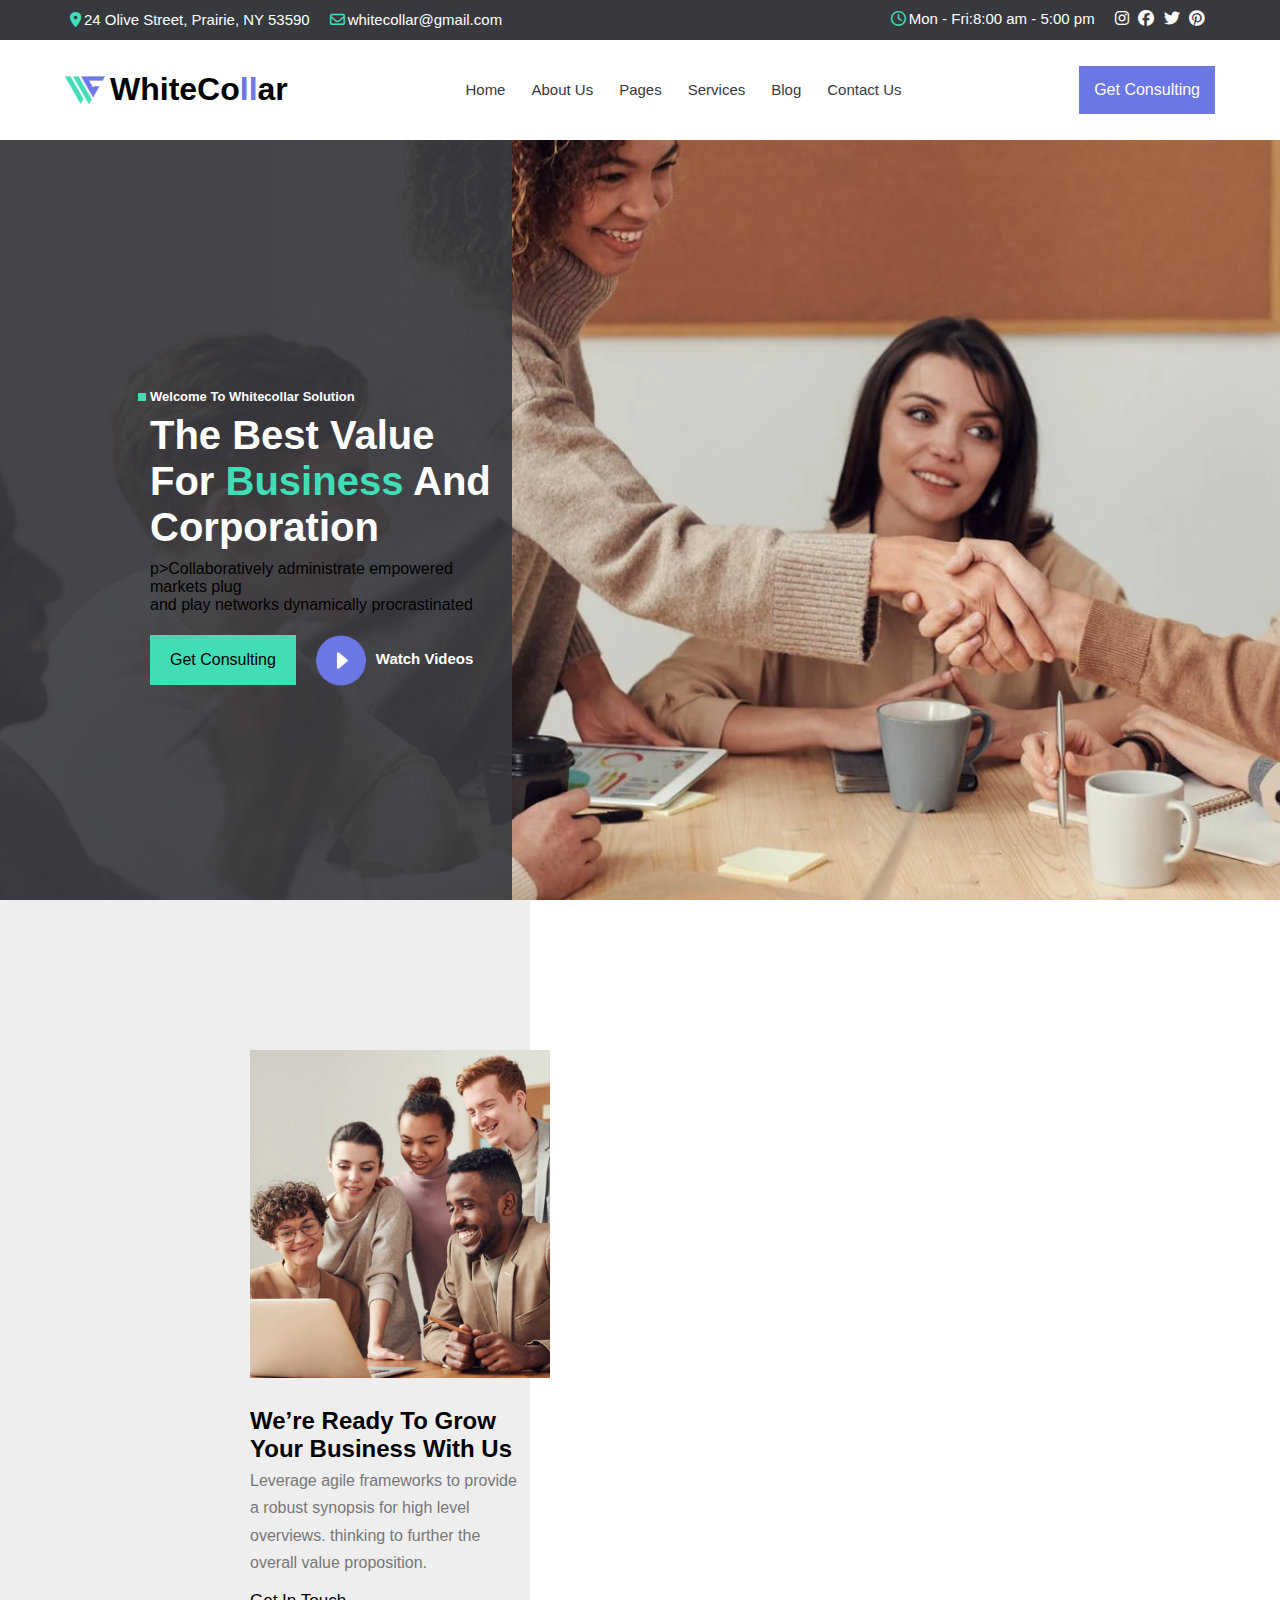
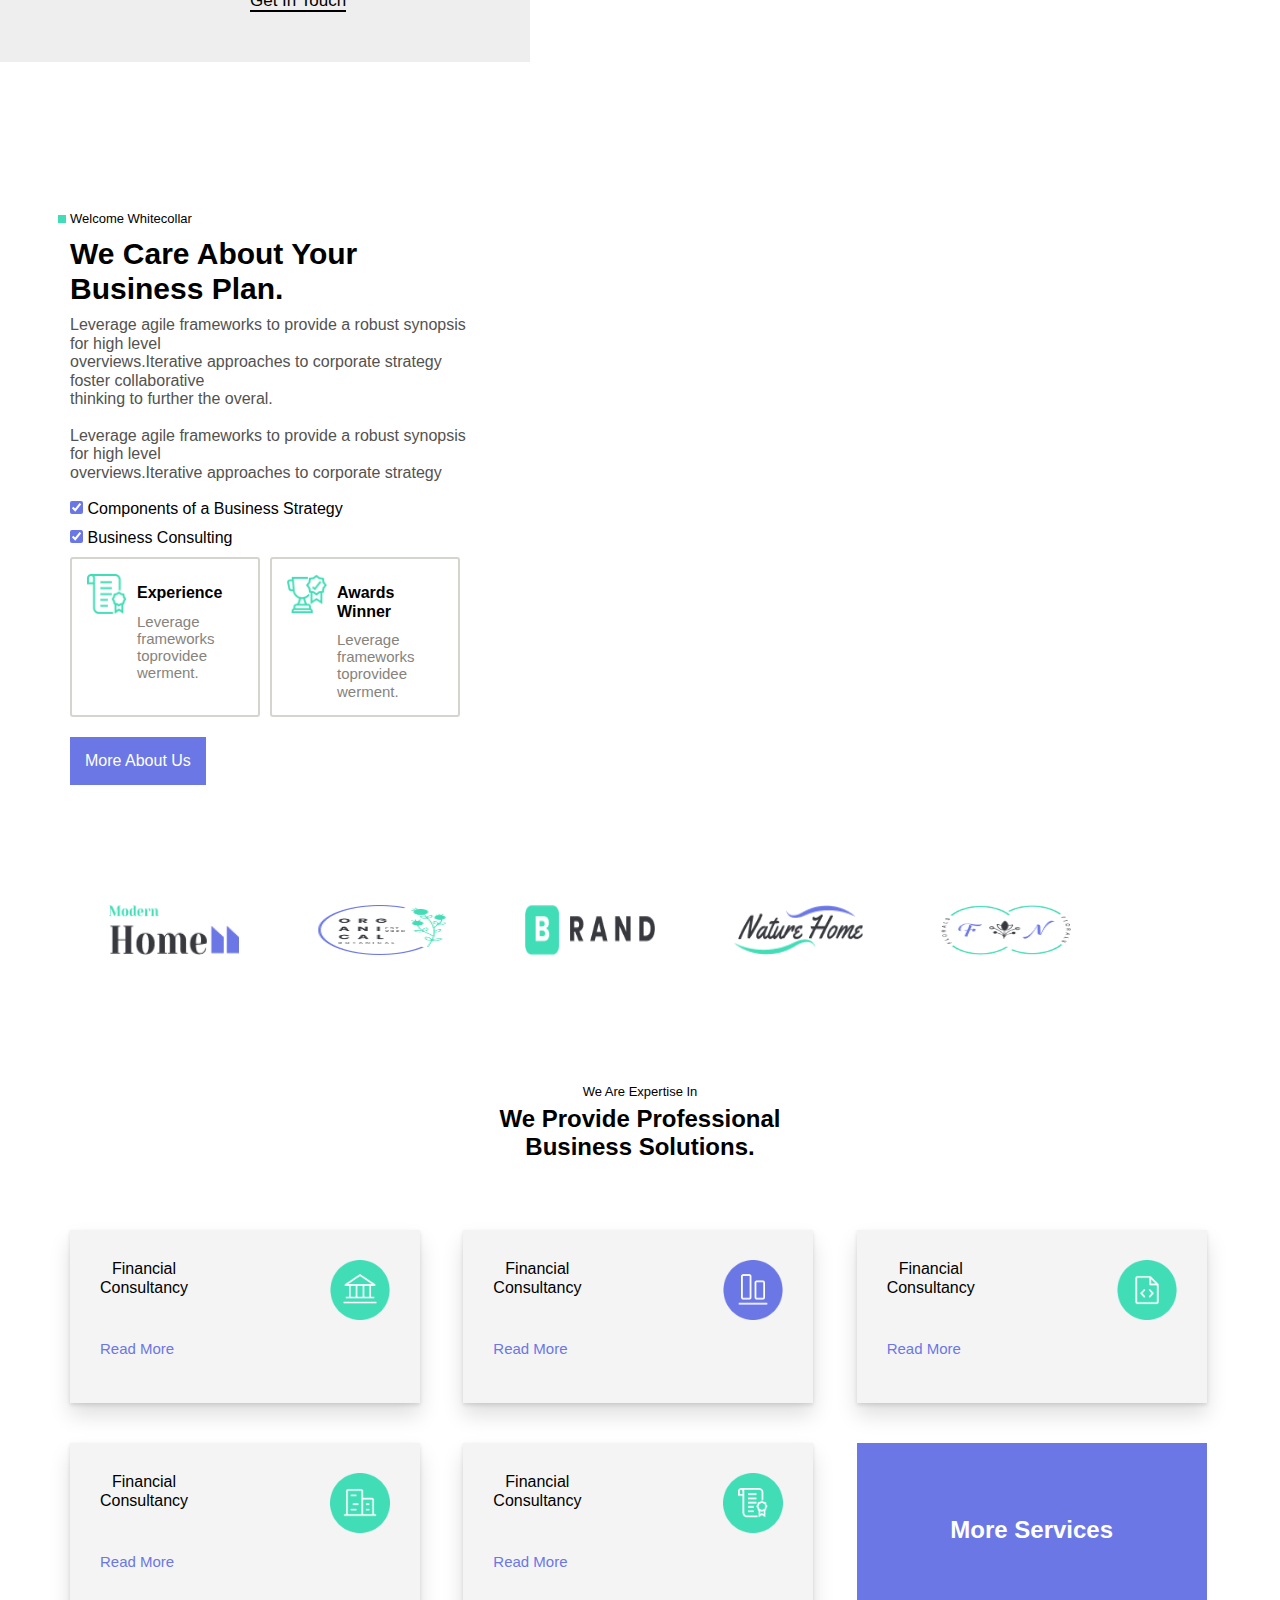
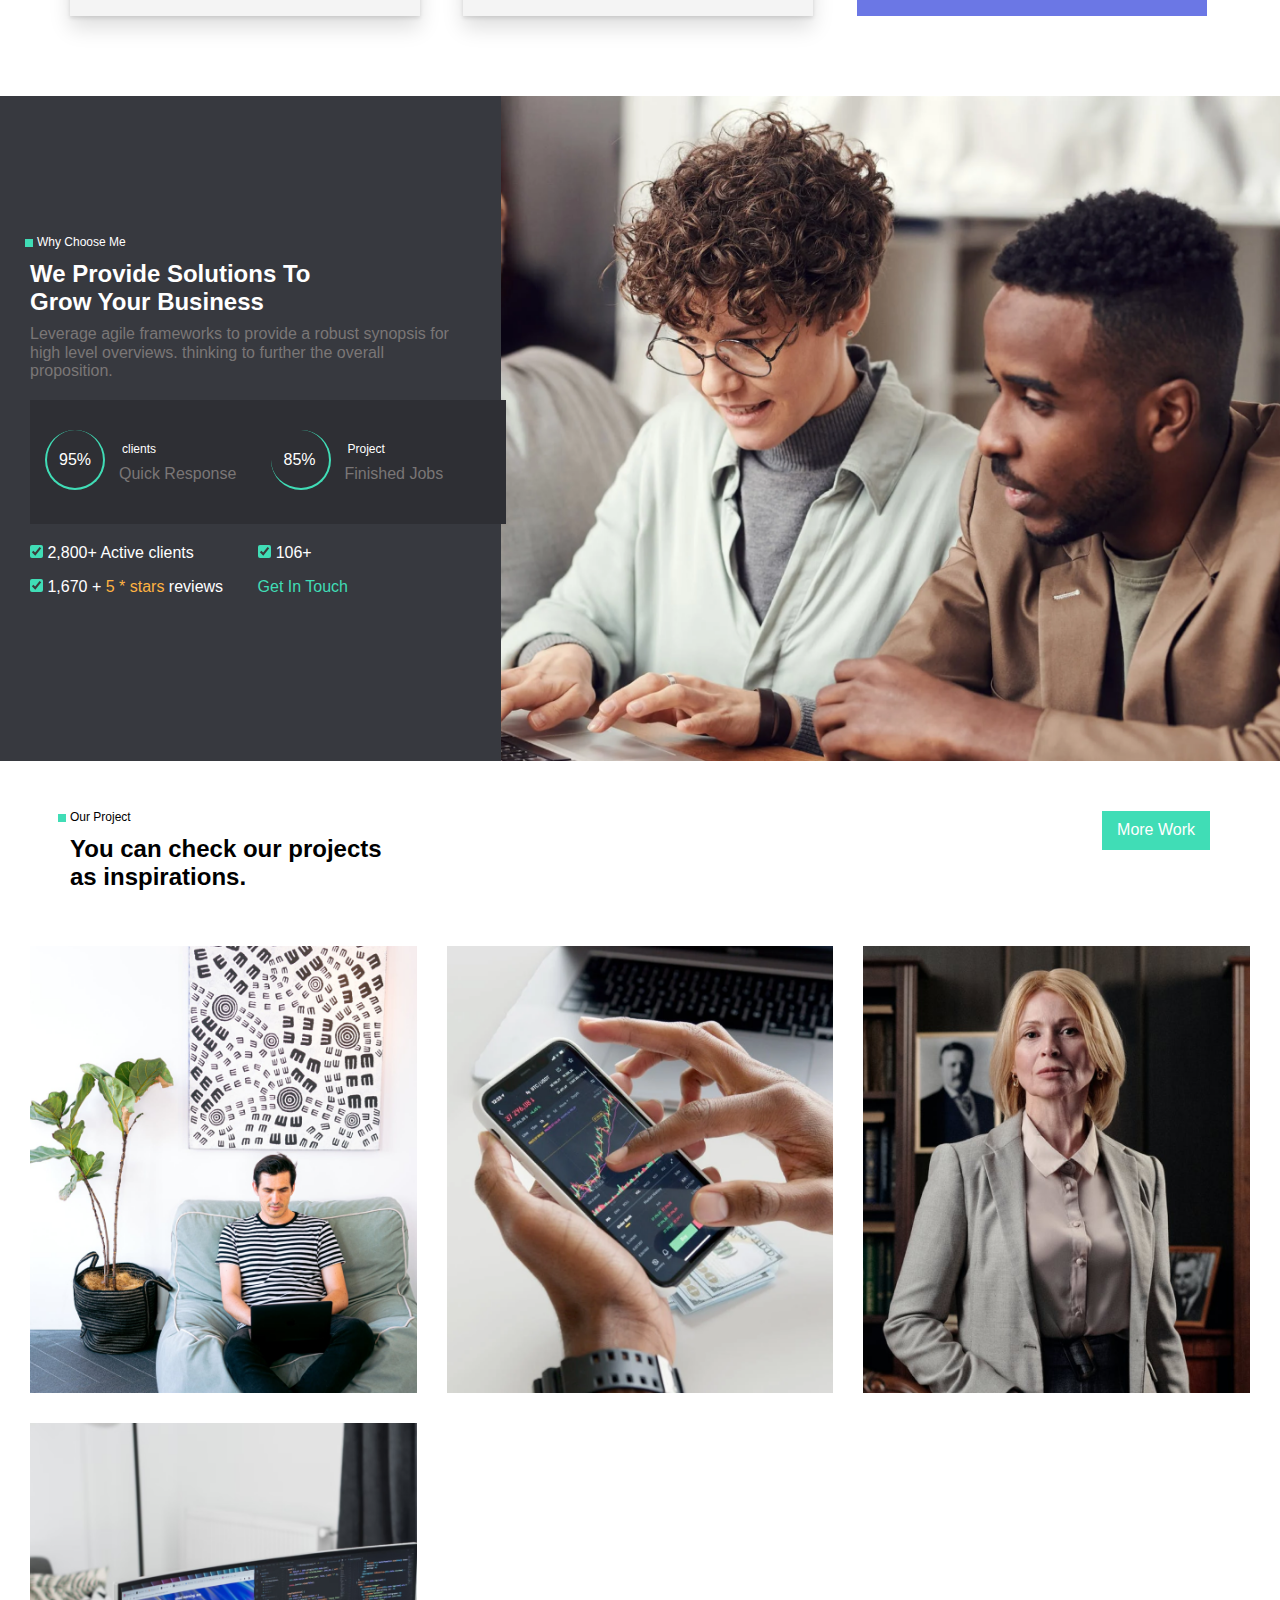
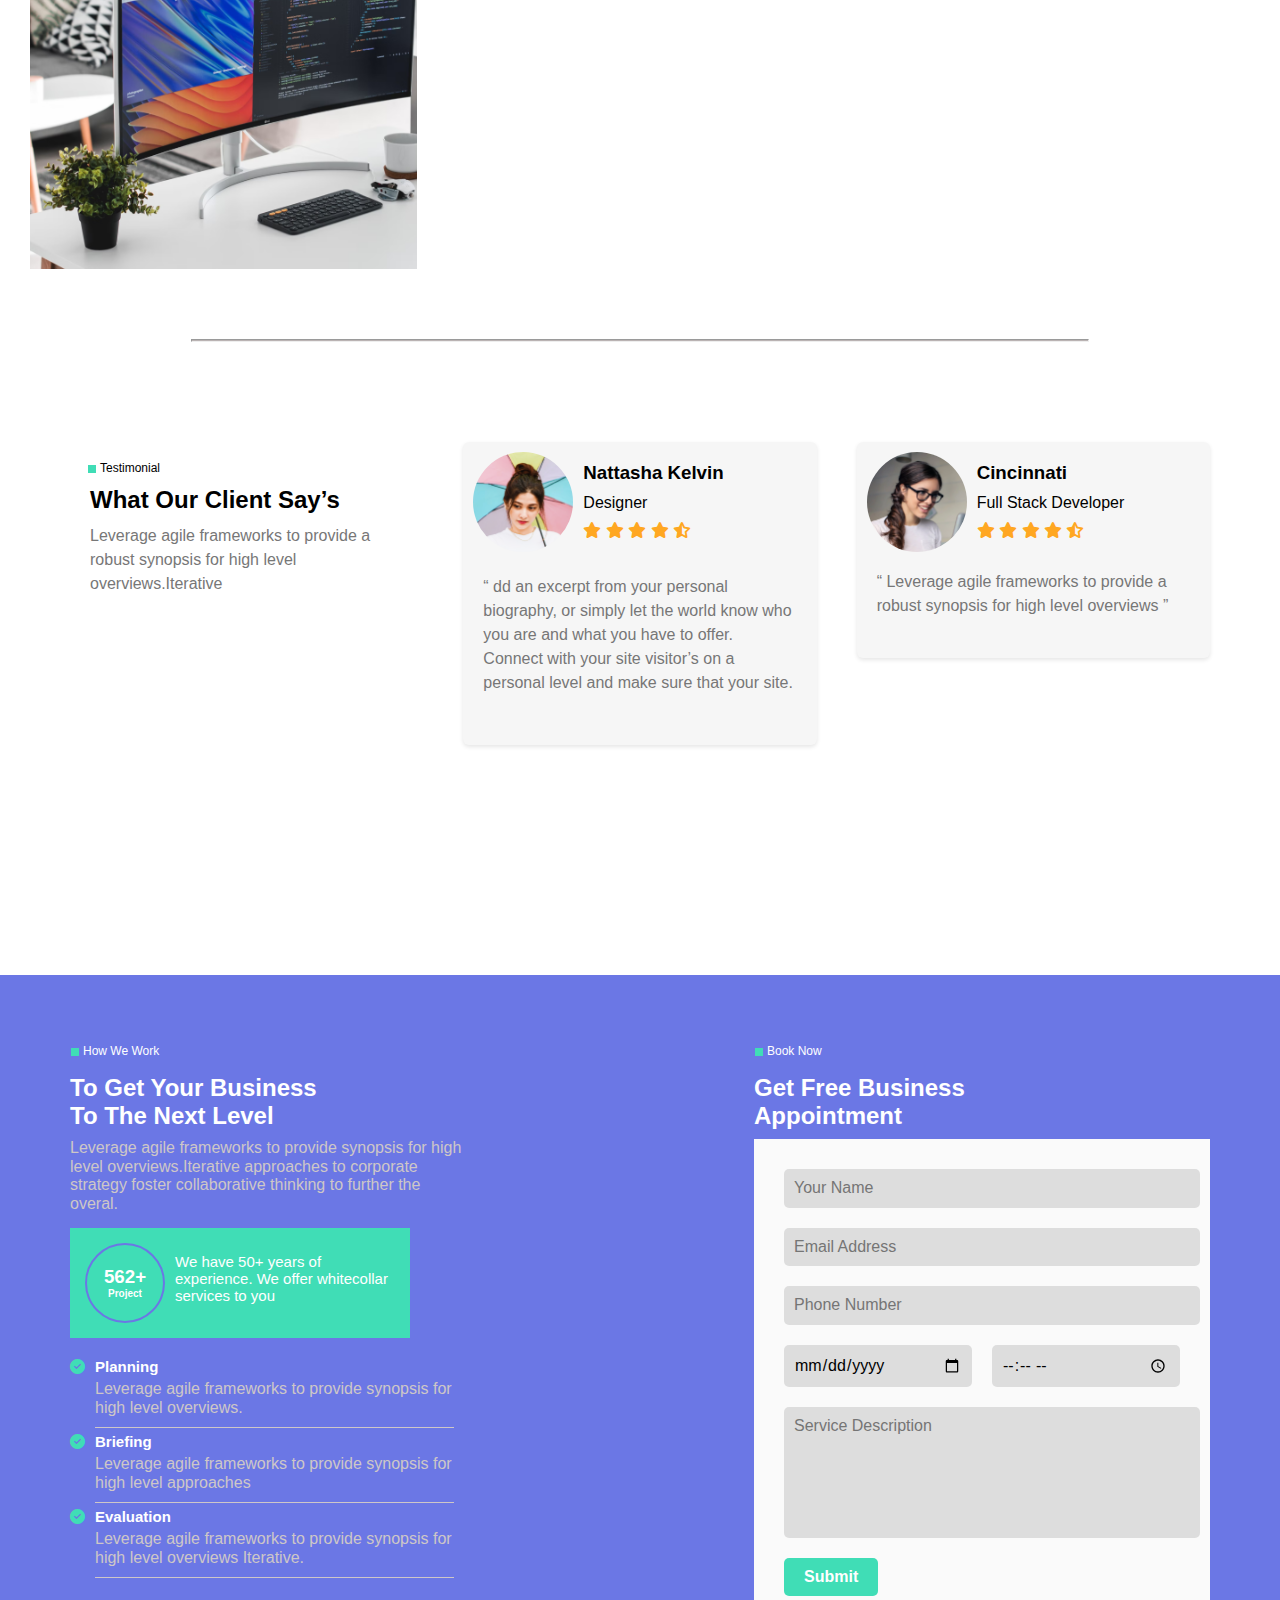
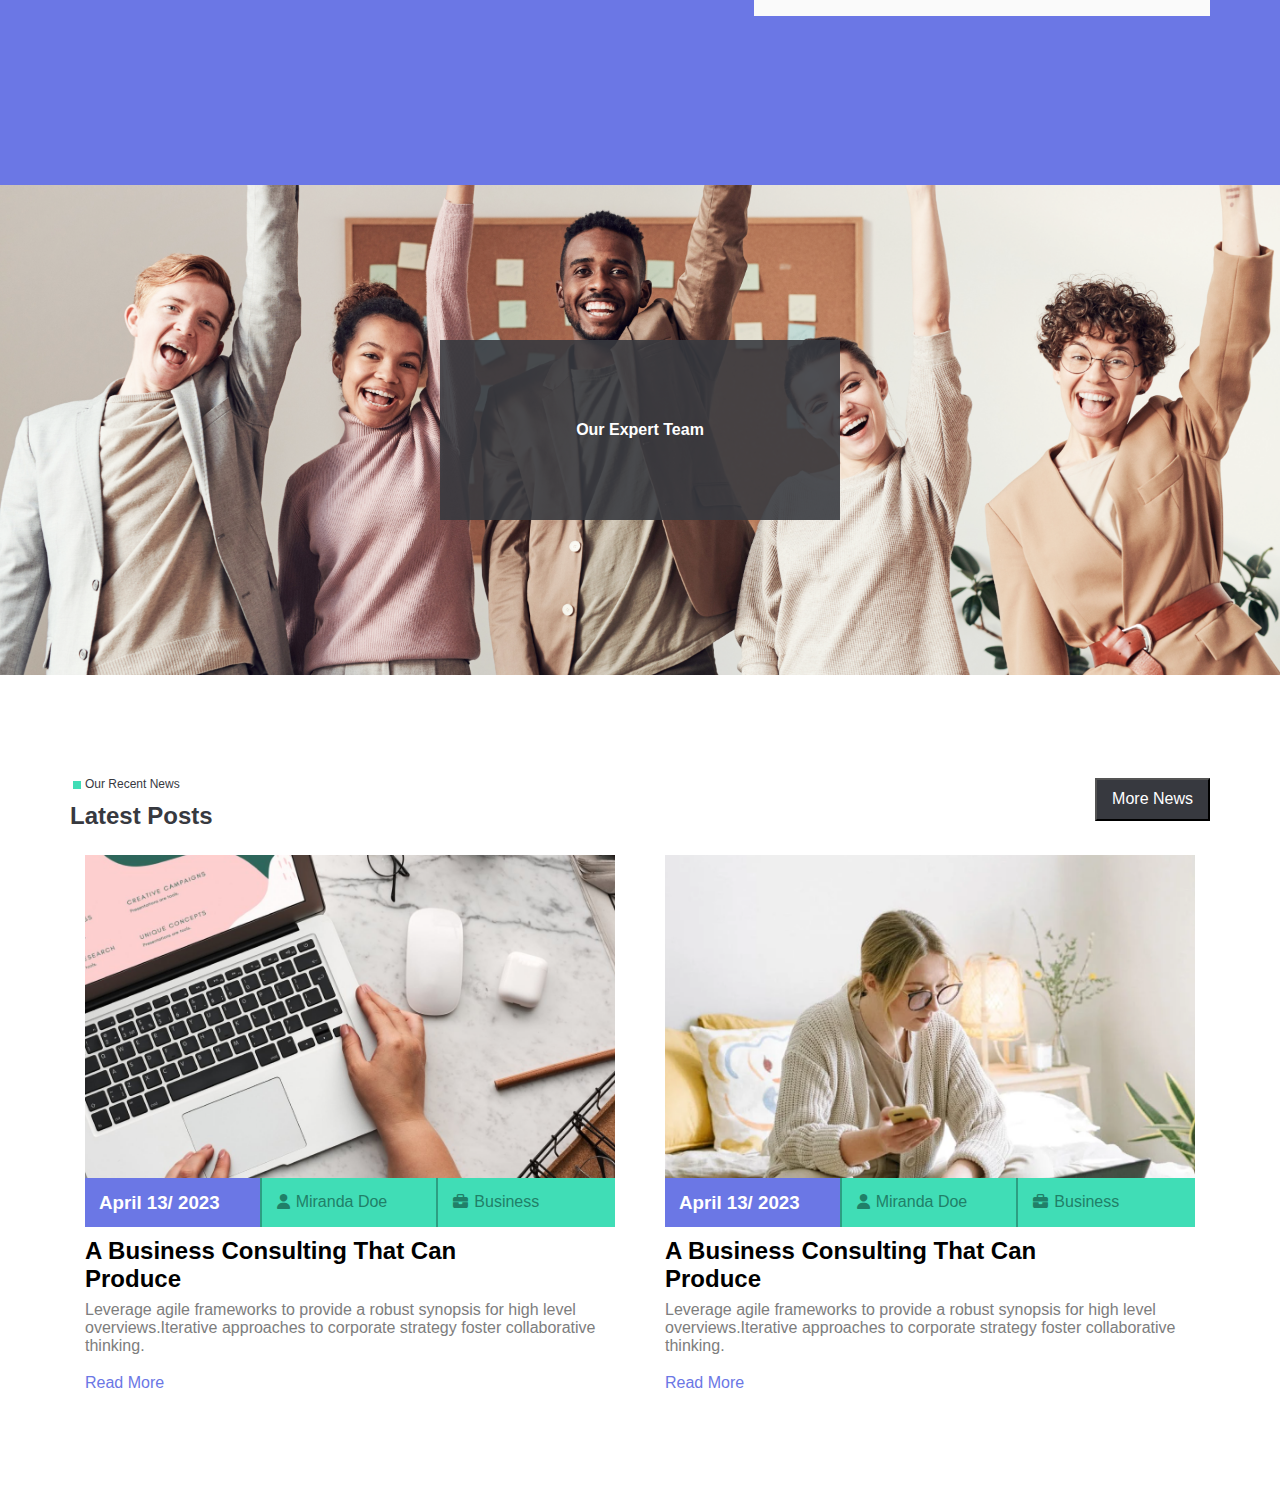
==== commit 8cc4d6e2: "project-5" ====
--- a/index.html
+++ b/index.html
@@ -52,7 +52,7 @@
             <li><a href="">blog</a></li>
             <li><a href="contact.html" target="_blank">contact us</a></li>
         </ul>
-        <button><a href="">get consulting</a></button>
+        <button class="button-more"><a href="">get consulting</a></button>
 </div>
 </nav>
 <section id="hero">
@@ -62,7 +62,7 @@
             <h2>the best value <br>for <span>business</span> and <br> corporation</h2>
                 p>Collaboratively administrate empowered markets plug <br> and play networks dynamically procrastinated</p>
         <div class="btn-vid">
-                <button><a href="">get consulting</a></button>
+                <button class="button-more"><a href="">get consulting</a></button>
             <div class="watch">
                 <a href=""><img src="img/Play_Butten.png" alt=""></a>
                 <h3>watch videos</h3>
@@ -114,7 +114,7 @@
             </div>
             </div>
             </div>
-            <button><a href="">More About Us</a></button>
+            <button class="button-more"><a href="">More About Us</a></button>
         </div>
     </div>
     </section>
@@ -332,5 +332,46 @@
         <button><a href="">Our Expert Team</a></button>
     </div>
 </div>
+<div class="our-news">
+    <div class="container">
+        <div class="haed">
+        <div class="text-news">
+            <div class="square"></div><h4>Our Recent News</h4>
+            <h2>Latest Posts</h2>
+        </div>
+        <div class="btn-news">
+            <button><a href="">More News</a></button>
+        </div>
+        </div>
+        <div class="boxs">
+            <div class="box">
+                <img src="img/news1.png" alt="">
+                <div class="media">
+                    <h3 class="h3">April 13/ 2023</h3>
+                    <a href="#"><i class="fa-solid fa-user"></i>Miranda Doe</a>
+                    <a href="#"><i class="fa-solid fa-briefcase"></i>Business</a>
+                </div>
+                <div class="text-box">
+                    <h2>A Business Consulting That Can <br> Produce</h2>
+                    <p>Leverage agile frameworks to provide a robust synopsis for high level overviews.Iterative approaches to corporate strategy foster collaborative thinking.</p>
+                    <a href="">Read More</a>
+                </div>
+            </div>
+            <div class="box">
+                <img src="img/news2.png" alt="">
+                <div class="media">
+                    <h3 class="h3">April 13/ 2023</h3>
+                    <a href=""><i class="fa-solid fa-user"></i>Miranda Doe</a>
+                    <a href="#"> <i class="fa-solid fa-briefcase"></i>Business</a>
+                </div>
+                <div class="text-box">
+                    <h2>A Business Consulting That Can <br> Produce</h2>
+                    <p>Leverage agile frameworks to provide a robust synopsis for high level overviews.Iterative approaches to corporate strategy foster collaborative thinking.</p>
+                    <a href="">Read More</a>
+                </div>
+            </div>
+        </div>
+    </div>
+</div>
 </body>
 </html>--- a/css/style.css
+++ b/css/style.css
@@ -187,7 +187,7 @@
     border: none;
     background-color: var(--blueColor);
     padding: 15px;
-
+    transition: .3s;
 }
 .navBar button a{
     text-decoration: none;
@@ -279,6 +279,7 @@
     padding: 8px 20px;
     border: none;
     background-color: var(--greenColor);
+    transition: .4s;
 }
 .btn-vid button a{
     text-transform: capitalize;
@@ -419,6 +420,10 @@
     border: none;
     background-color: var(--blueColor);
     padding: 15px;
+    transition: .3s;
+}
+.button-more:hover{
+    transform: scale(1.2);
 }
 .rtl-ab button a{
     text-decoration: none;
@@ -471,6 +476,11 @@
     height: 173px;
     position: relative;
     padding: 30px;
+    transition: .3s;
+}
+.info .container .buss-sol .one-buss:hover{
+    transform: translateY(-10px);
+    box-shadow: 0 2px 15px rgb( 0 0 0 / 40%);
 }
 .info .container .buss-sol .one-buss div{
     display: flex;
@@ -501,6 +511,7 @@
     display: flex;
     font-size: 15px;
     padding-top: 20px;
+    transition: .5s;
 }
 .more{
     width: 350px;
@@ -509,6 +520,15 @@
     align-items: center;
     justify-content: center;
     background-color: var(--blueColor);
+    transition: .3s;
+}
+.more:hover a {
+    color: black;
+}
+.more:hover{
+    transform: translateY(-10px);
+    box-shadow: 0 2px 15px rgb( 0 0 0 / 40%);
+    background-color: var(--greenColor);
 }
 .more a{
     text-decoration: none;
@@ -582,14 +602,27 @@
 }
 .one-pro .ninetinees{
     color: white;
+    display: flex;
+    justify-content: center;
+    align-items: center;
+    width: 60px;
+    height: 60px;
     border-radius: 50%;
+    width: 60px;
+    height: 60px;
     padding: 17px 8px 15px 8px;
     border-bottom: 2px solid var(--greenColor);
     border-right: 2px solid var(--greenColor);
     border-left: 2px solid var(--greenColor);
+
 }
 .one-pro .eightenns{
     color: white;
+    display: flex;
+    justify-content: center;
+    align-items: center;
+    width: 60px;
+    height: 60px;
     border-radius: 50%;
     padding: 17px 8px 15px 8px;
     border-bottom: 2px solid var(--greenColor);
@@ -650,6 +683,11 @@
     border: none;
     background-color: var(--greenColor);
     padding: 10px 15px;
+    transition: .3s;
+}
+.ltr-pro button:hover{
+    background-color: var(--blueColor);
+    transform: scale(1.2) ;
 }
 .ltr-pro button a{
     color: var(--whiteColor);
@@ -660,9 +698,15 @@
     gap: 30px;
     padding-right: 30px;
     padding-left: 30px;
+    
 }
 .img-pro img {
     width: 100%;
+    transition: .4s;
+}
+.img-pro img:hover{
+    transform: translateY(-10PX) scale(1.1);
+    box-shadow: 0 2px 15px rgb( 0 0 0 / 60%);
 }
 .hr1{
     margin: 70px auto;
@@ -914,7 +958,7 @@
     margin-bottom: 10px;
     border: none;
     border-radius: 5px;
-    background-color: #f5f5f5;
+    background-color: #DDDDDD;
     margin: 10px;
 }
 
@@ -930,6 +974,7 @@
     width: fit-content;
     margin-left: 10px;
     margin-top: 10px;
+    transition: .3s;
 }
 
 .inf-bus input[type="submit"]:hover {
@@ -979,9 +1024,128 @@
     text-decoration: none;
     width: 400px ;
     height:180px;
-}
-
+    transition: .8s;
+}
+.exp-img button:hover{
+    border-radius: 10px;
+    transform: scale(1.4);
+}
+@media (max-width: 767px) {
+    .exp-img button{
+        width: 200px ;
+        height:90px;
+    }
+}
 .exp-img button a {
     color: white;
     text-decoration: none;
 }
+.our-news{
+    padding-top: var(--main-padding-top);
+    padding-bottom: var(--main-padding-bottom);
+}
+.our-news .haed{
+    display: flex;
+    justify-content: space-between;
+}
+.our-news .text-news {
+    display: flex;
+    flex-direction: column;
+}
+.our-news .text-news .square {
+    margin-left: 3px;
+}
+.our-news .text-news h4 {
+    padding-bottom: 10px;
+    font-size: 12px;
+    font-weight: normal;
+    color: #37393F;
+    margin-left: 15px;
+}
+.our-news .text-news h2 {
+    padding-bottom: 10px;
+    font-weight: bold;
+    color: #37393F;
+}
+.our-news .btn-news button {
+    background-color: var(--blackColor);
+    padding: 10px 15px;
+    transition: 0.3s;
+}
+.our-news .btn-news button:hover{
+    background-color: var(--greenColor);
+    transform: scale(1.05);
+}
+.our-news .btn-news a {
+    color: white;
+}
+.our-news .container .boxs {
+    display: grid;
+    grid-template-columns: repeat(auto-fill, minmax(500px, 1fr));
+    gap: 20px;
+
+}
+.our-news .container .boxs .box {
+    text-align: left;
+    border: 1px solid rgb(255, 255, 255)fff;
+    transition: .3s;
+    padding: 15px;
+    transition: .5s;
+}
+.our-news .container .boxs .box:hover{
+    box-shadow: 0 1px 4px rgba(0, 0, 0, 80%)
+}
+.our-news .container .boxs .box img {
+    width: 100%;
+    transition: .5s;
+}
+.our-news .container .boxs .box:hover img{
+    filter: var(--greenColor);
+}
+.our-news .container .boxs .box .media{
+    display: flex;
+    width: 100%;
+    align-items: center;
+    justify-content: space-around;
+    margin-top: -6px;
+    margin-bottom:10px ;
+}
+.our-news .container .boxs .box .media .h3 {
+    background-color:var(--blueColor) ;
+    padding: 14px;
+    color: white;
+    width: calc(100% /3);
+}
+.our-news .container .boxs .box .media i {
+    margin-right: 6px;
+    font-size: 15px;
+}
+.our-news .container .boxs .box .media a {
+    color: #208068;
+    padding: 15px;
+    background-color: var(--greenColor);
+    width: calc(100% /3);
+    transition: .3s;
+}
+.our-news .container .boxs .box .media :not(:last-child){
+    border-right: 2px solid #2D9E82;
+}
+.our-news .container .boxs .box .media a:hover{
+    background-color: var(--blueColor);
+    color: white;
+}
+.our-news .container .boxs .box .text-box{
+    display: flex;
+    flex-direction: column;
+}
+.our-news .container .boxs .box .text-box h2{
+    margin-bottom: 8px;
+}
+.our-news .container .boxs .box .text-box p{
+    color: #7D7D7D;
+    margin-bottom: 18px;
+}
+.our-news .container .boxs .box .text-box a{
+    color: var(--blueColor);
+}
+
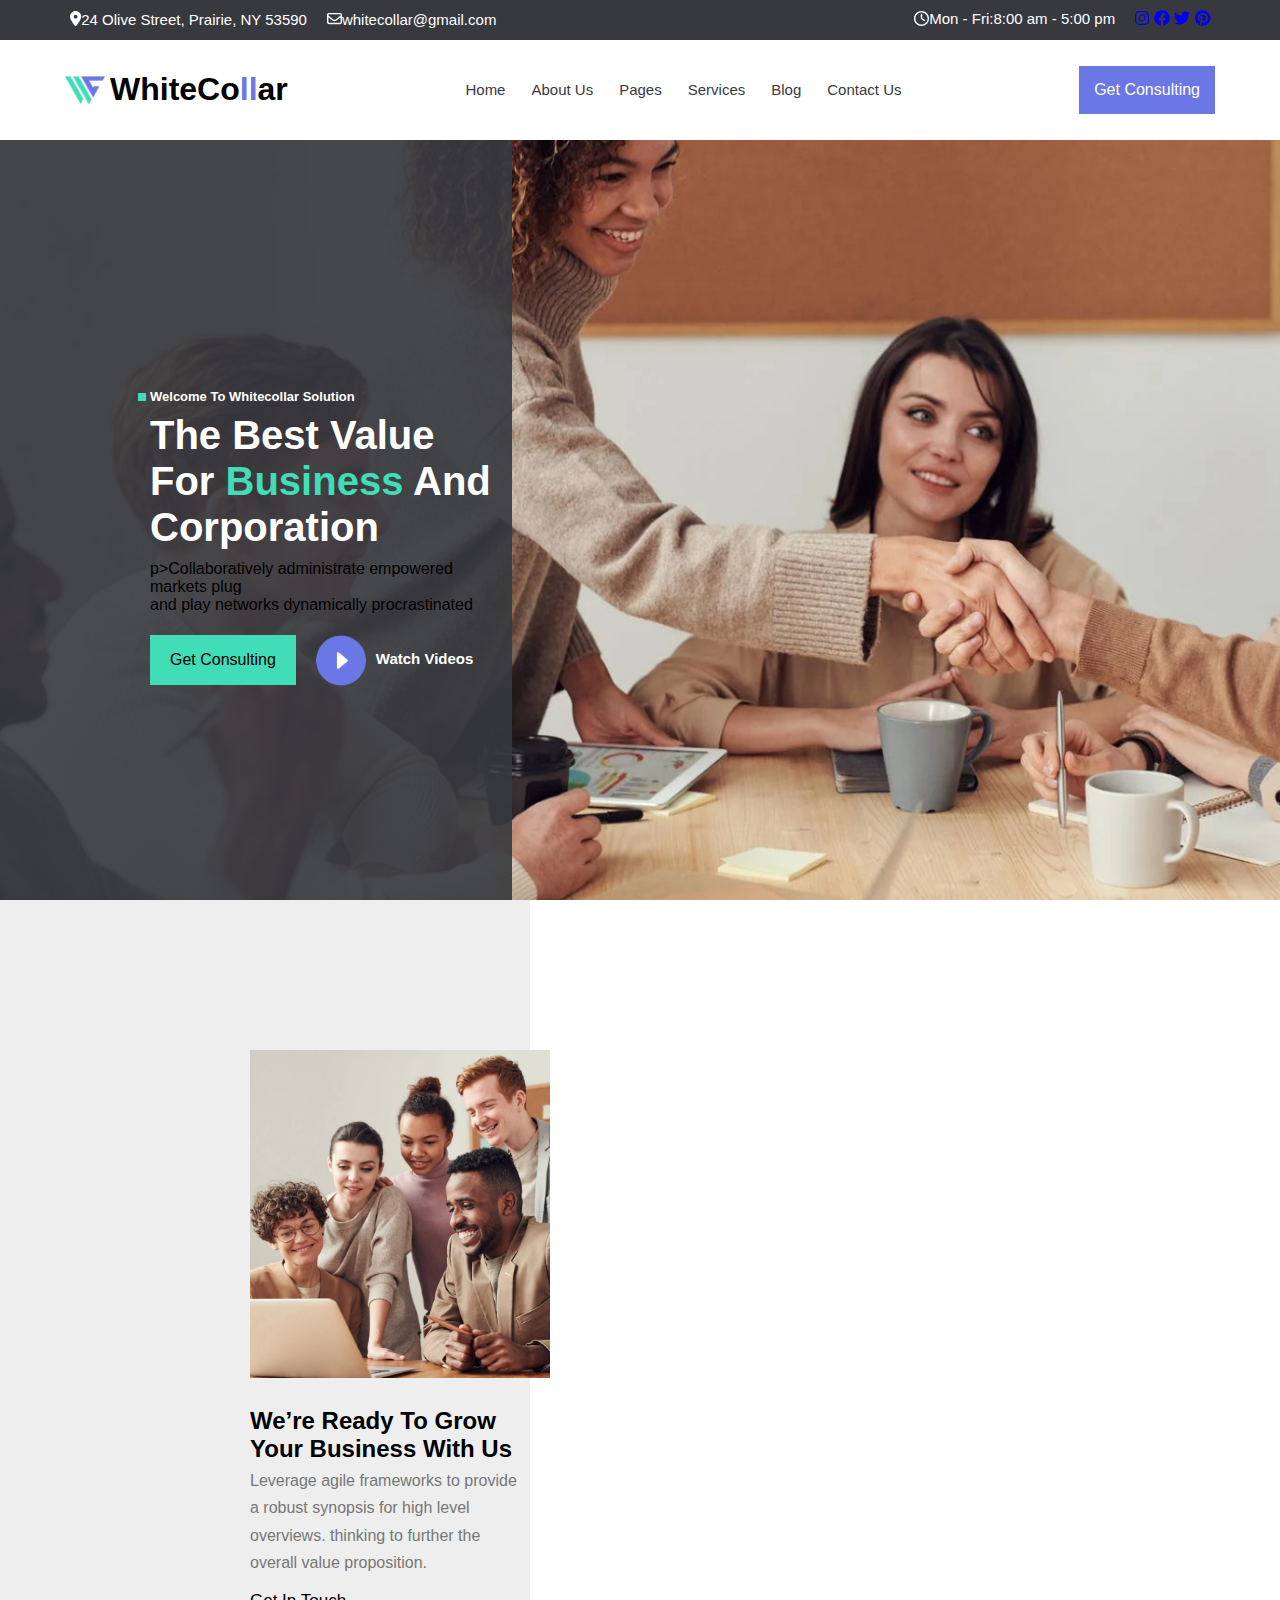
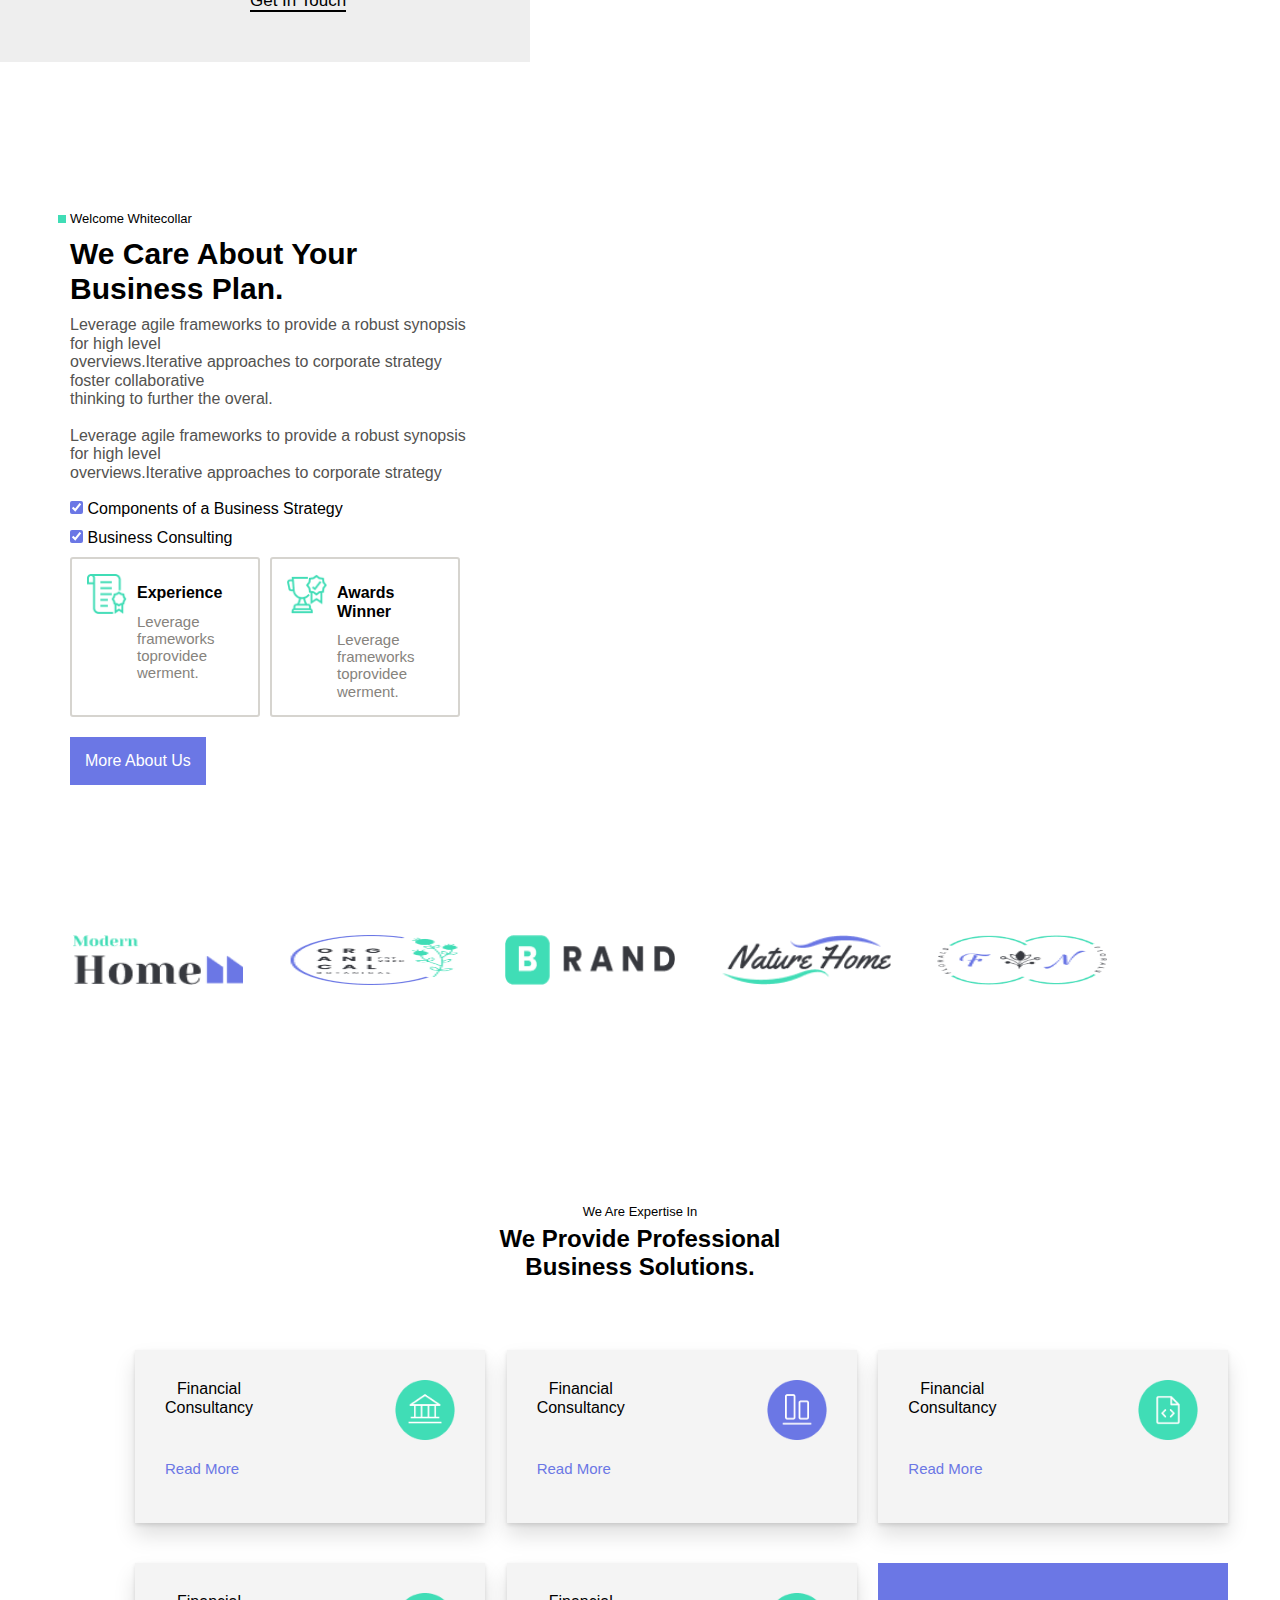
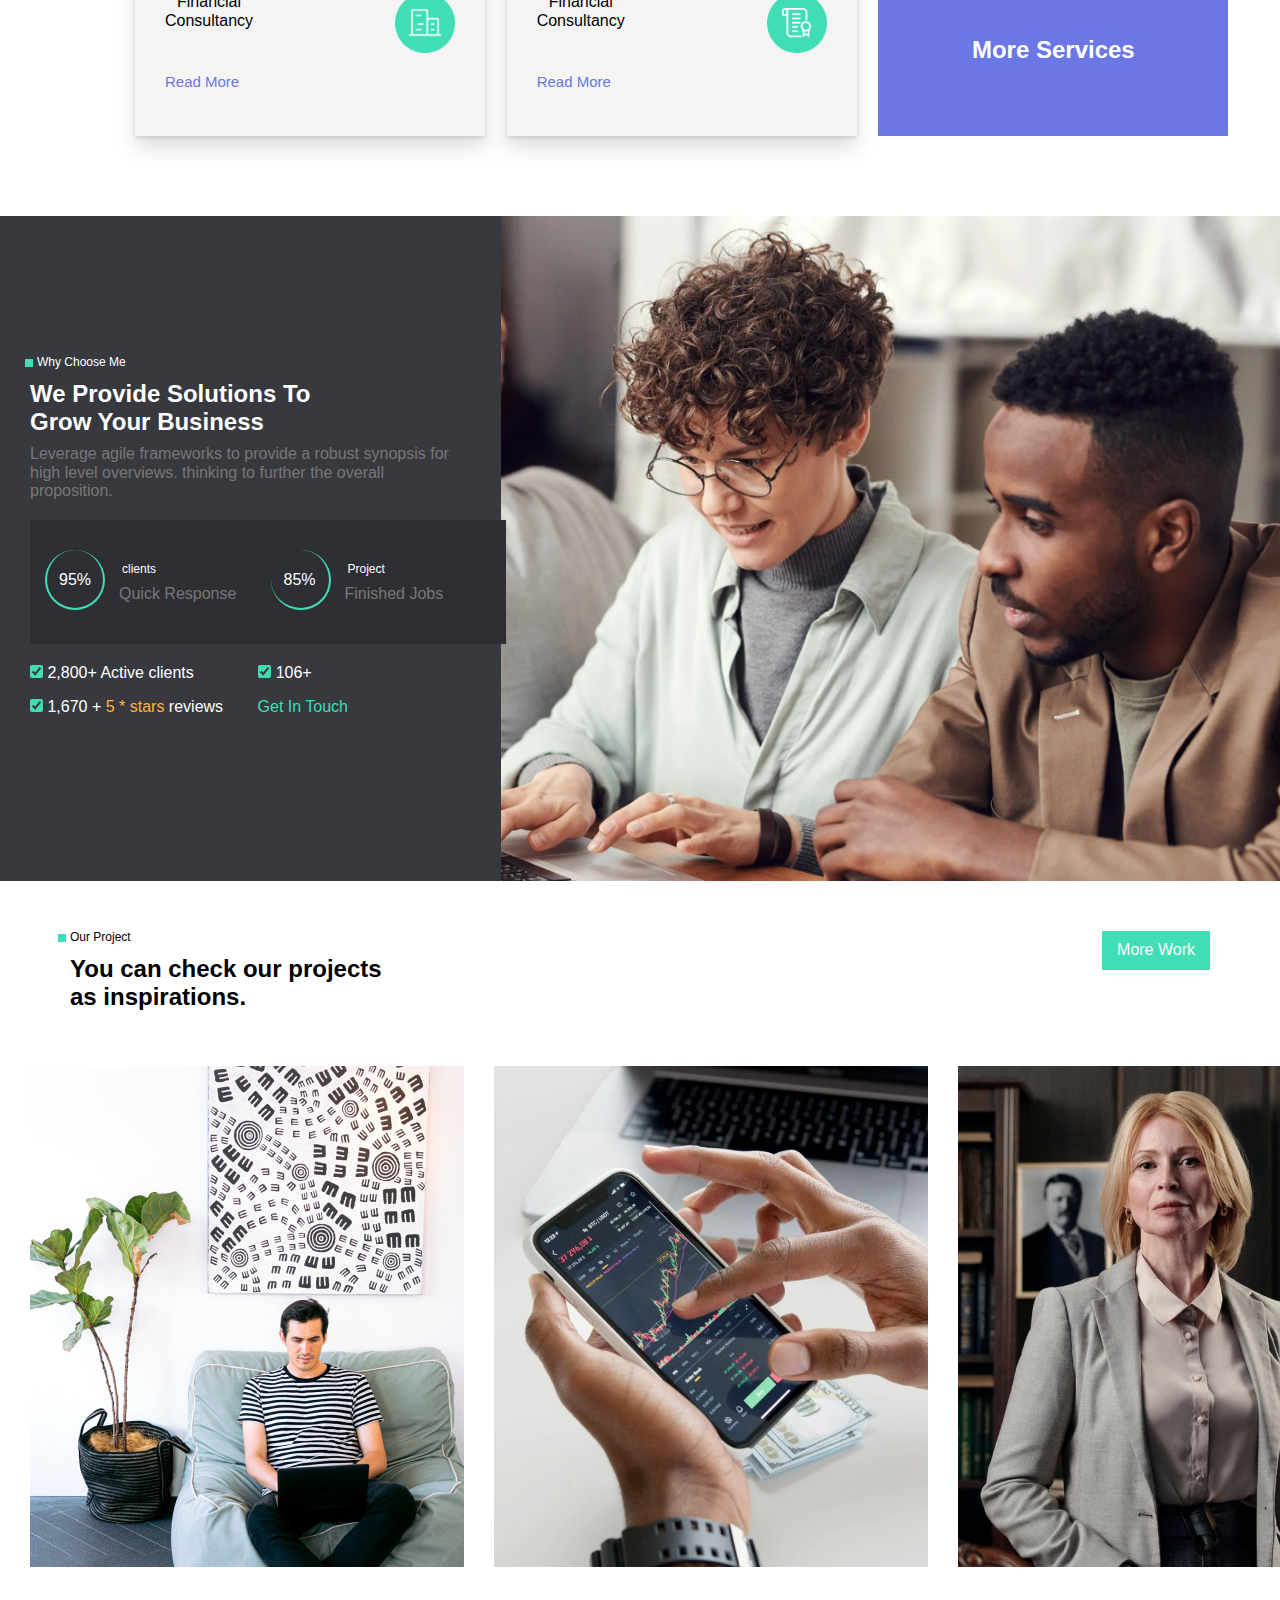
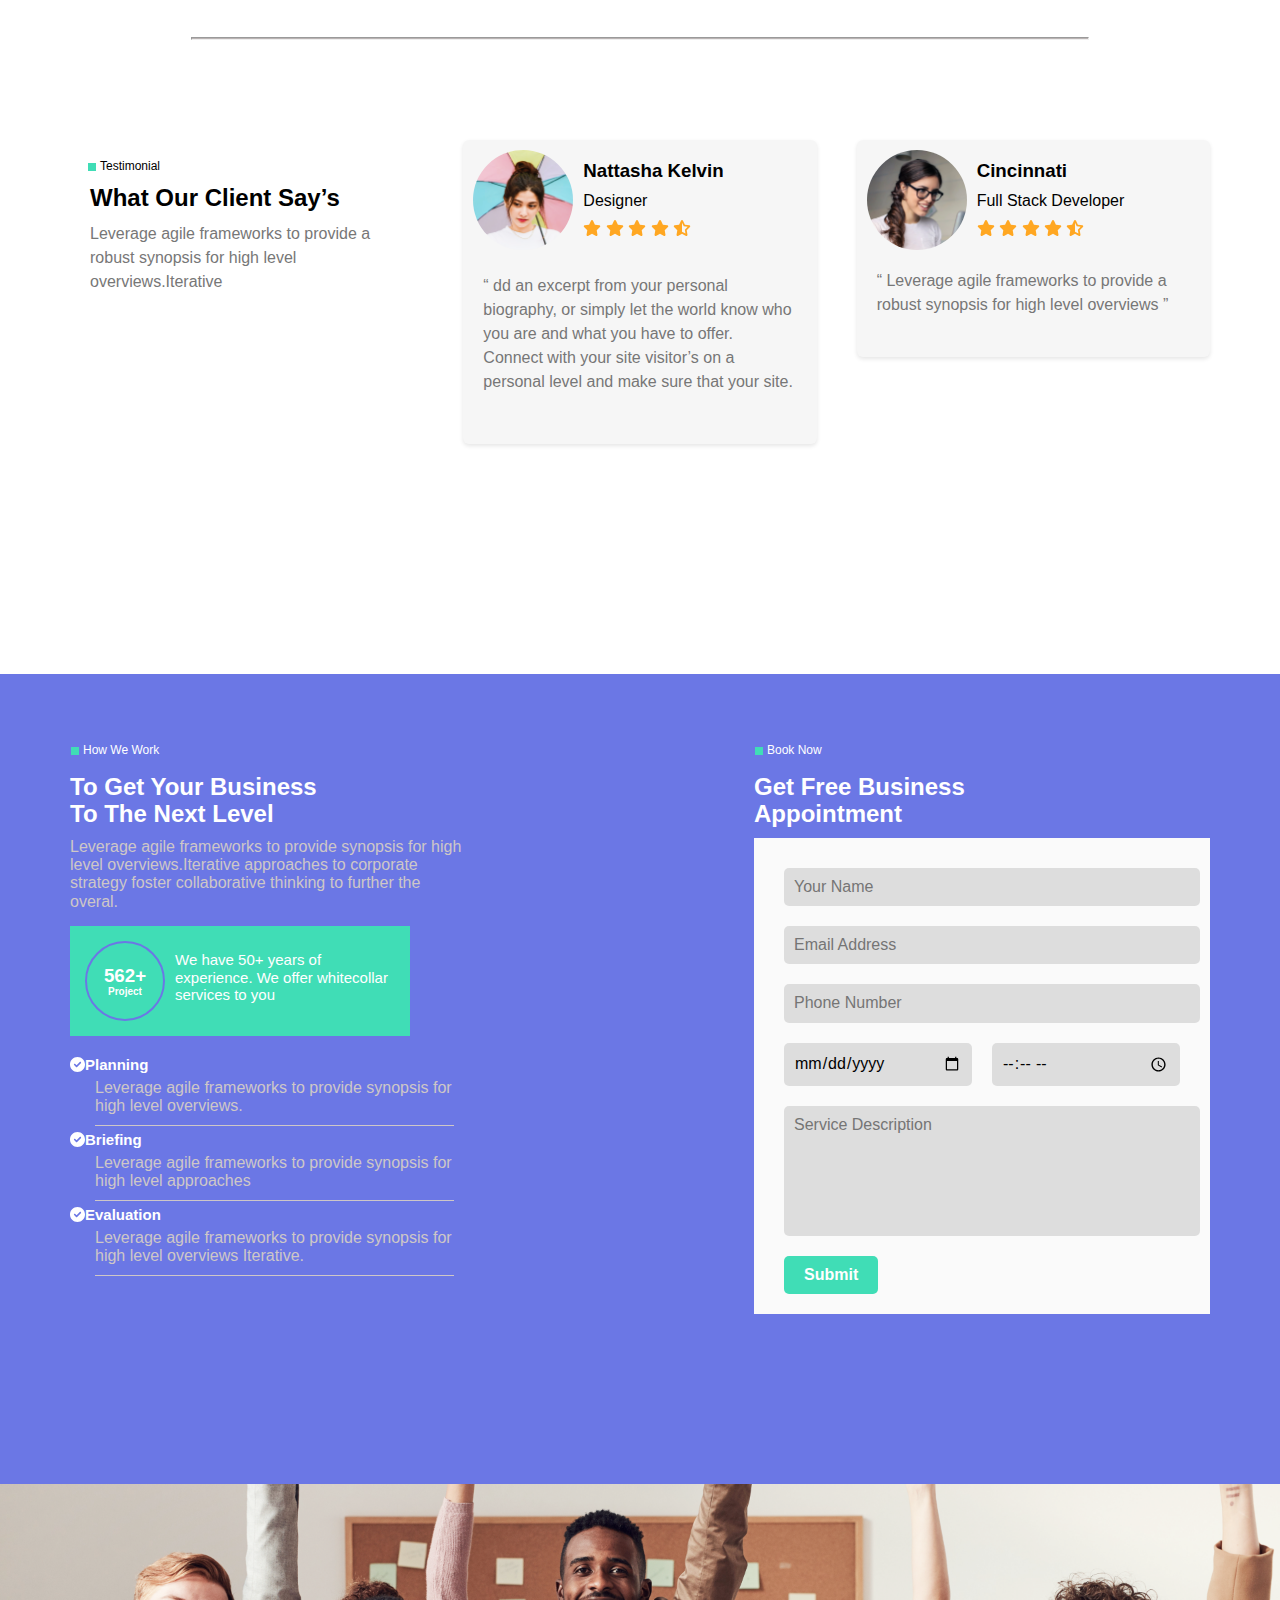
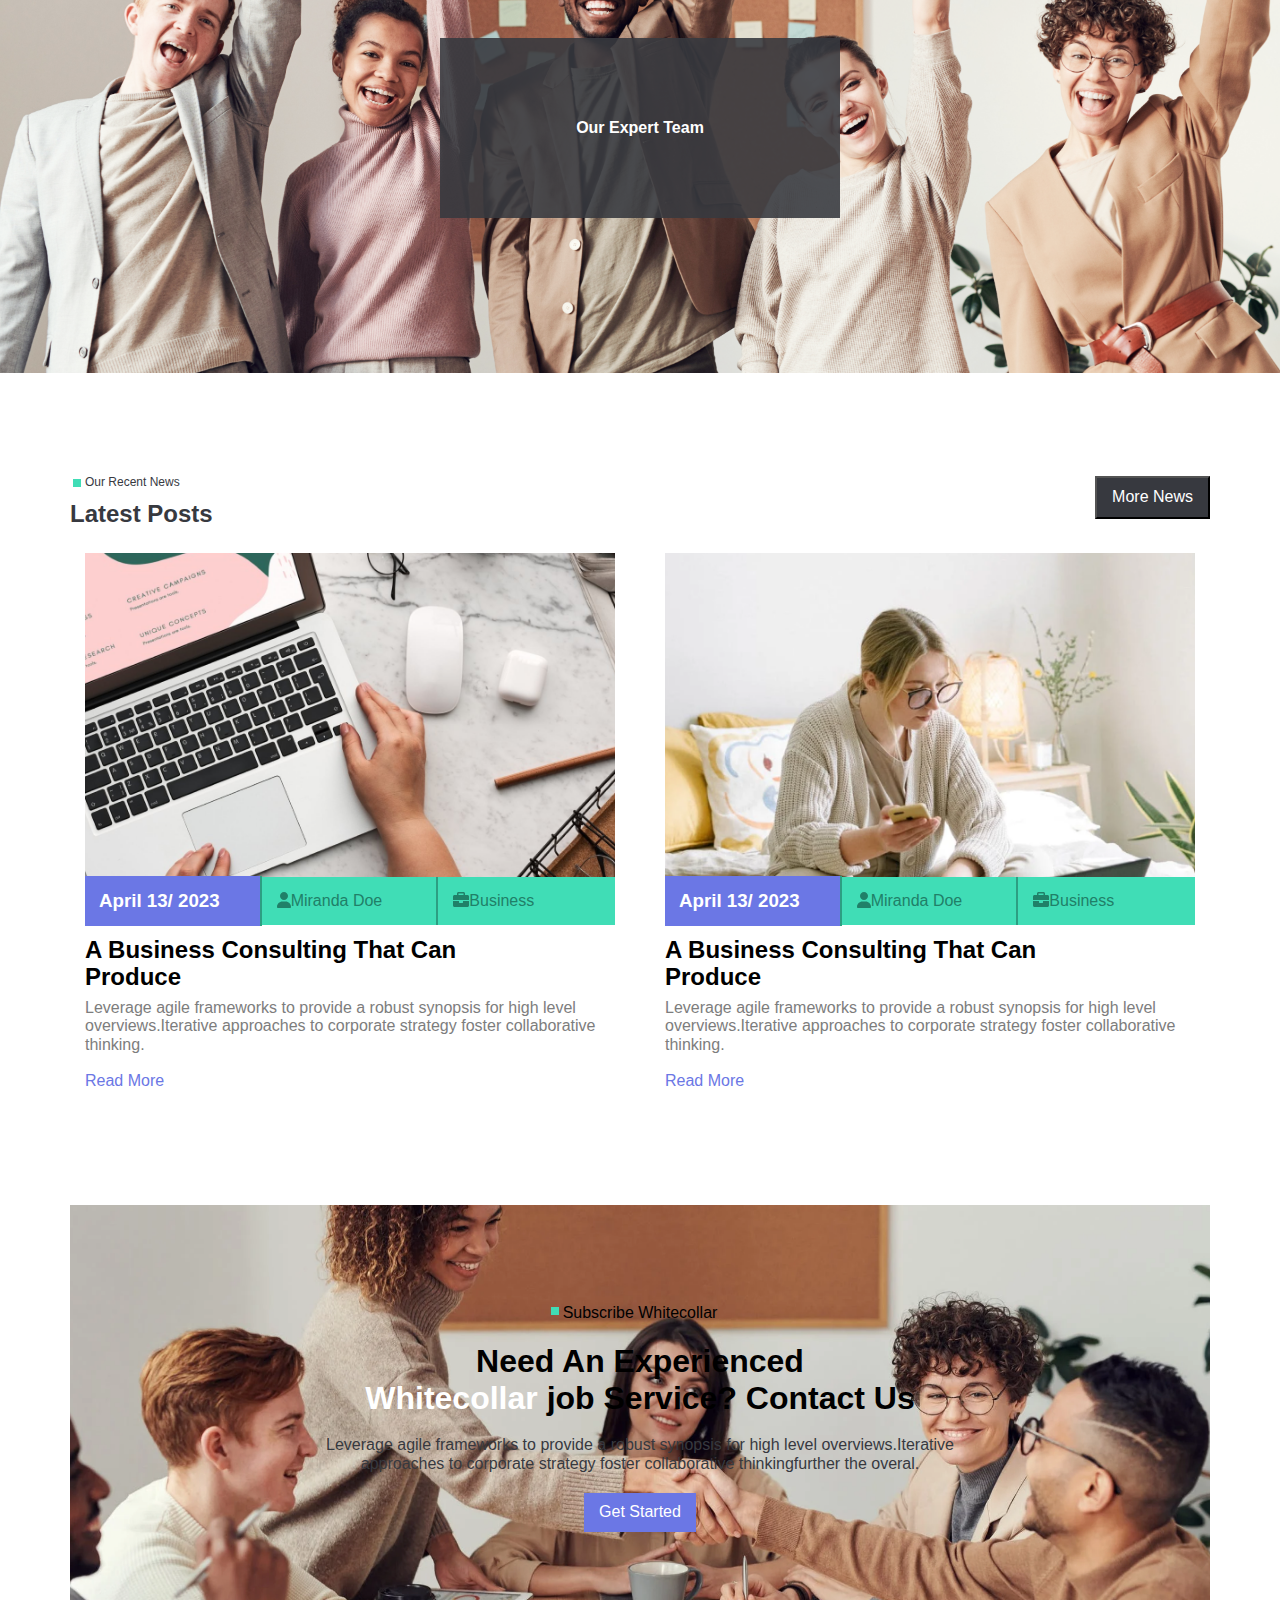
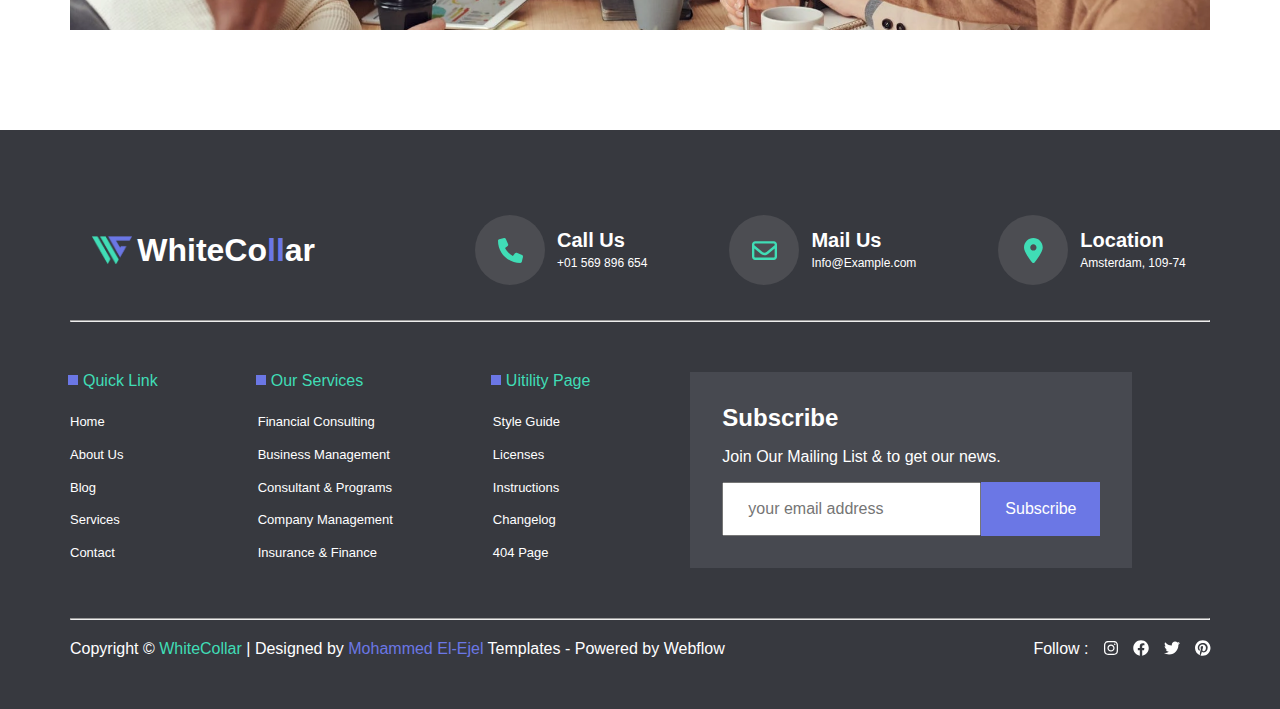
==== commit 5079e7d3: "project-5" ====
--- a/index.html
+++ b/index.html
@@ -6,6 +6,9 @@
     <link rel="preconnect" href="https://fonts.gstatic.com" crossorigin>
     <link rel="stylesheet" href="css/all.min.css">
     <link rel="stylesheet" href="css/normaliz.css">
+    <link rel="stylesheet" href="css/loader.css">
+    <!-- <link rel="stylesheet" href="css/bootstrap.min.css">
+    <link rel="stylesheet" href="css/bootstrap.min.css.map"> -->
     <link rel="stylesheet" href="css/style.css">
     <link rel="preconnect" href="https://fonts.googleapis.com" />
     <link rel="preconnect" href="https://fonts.gstatic.com" crossorigin />
@@ -237,7 +240,7 @@
         </div>
         </div>
 </div>
-<div class="img-pro">
+<div  iv class="img-pro">
     <img src="img/Photo (1).png" alt="">
     <img src="img/Photo (2).png" alt="">
     <img src="img/Photo (3).png" alt="">
@@ -336,7 +339,8 @@
     <div class="container">
         <div class="haed">
         <div class="text-news">
-            <div class="square"></div><h4>Our Recent News</h4>
+            <div class="square"></div>
+            <h4>Our Recent News</h4>
             <h2>Latest Posts</h2>
         </div>
         <div class="btn-news">
@@ -373,5 +377,139 @@
         </div>
     </div>
 </div>
+<section class="whiteCollar">
+    <div class="container">
+        <div class="backWhiteCollar">
+            <div class="text">
+                <div>
+                    <div class="square"></div>
+                    <p class="title">Subscribe Whitecollar</p>
+                </div>
+                <p class="desc_whiteCollar-title">Need An Experienced <br> <span>Whitecollar</span> job Service? Contact Us</p>
+                <p>Leverage agile frameworks to provide a robust synopsis for high level overviews.Iterative approaches to corporate
+                strategy foster collaborative thinkingfurther the overal.</p>
+                <div class="btn-Get">
+                    <button class="btn-collar"><a href="">Get Started</a></button>
+                </div>
+            </div>
+        </div>
+    </div>
+</section> 
+<!-- End Sec whiteCollar-->
+
+<!-- Start section footer -->
+<footer>
+    <div class="container">
+        <div class="contect_call_top">
+            <div class="imgGrid">
+                <div class="logo">
+                    <img src="img/Icon.png" alt="">
+                    <h1> WhiteCo<span>ll</span>ar</h1>
+                </div>
+            </div><!--/.imgGrid-->
+            <div class="contact_footer_call ">
+                <div class="icon_call"><i class="fa-solid fa-phone"></i></div>
+                <div class="titleContFooterAddress">
+                    <h6>Call Us</h6>
+                    <p>+01 569 896 654</p>
+                </div><!--/.titleContFooterAddress-->
+            </div><!--/.contact_footer_call-->
+            <div class="contact_footer_call">
+                <div class="icon_call">
+                    <i class="fa-regular fa-envelope"></i>
+                </div>
+                <div class="titleContFooterAddress">
+                    <h6>Mail Us</h6>
+                    <p>Info@Example.com</p>
+                </div><!--/.titleContFooterAddress-->
+            </div><!--/.contact_footer_call-->
+            <div class="contact_footer_call">
+                <div class="icon_call"><i class="fa-solid fa-location-dot"></i></div>
+                <div class="titleContFooterAddress">
+                    <h6>Location</h6>
+                    <p class="white-space ">Amsterdam, 109-74</p>
+                </div><!--/.titleContFooterAddress-->
+            </div><!--/.contact_footer_call-->
+        </div><!--/.contect_call_top-->
+        <hr>
+        <div class="contect_call_bottom">
+            <div class="d-grid gap-2 divLinkFooter">
+                <div class="titleHeadFooter">
+                    <div class="square"></div>
+                    <p class="descTitleFooter">Quick Link</p>
+                </div><!--/.titleHeadFooter-->
+                <a href="#">Home</a>
+                <a href="#">About Us</a>
+                <a href="#">Blog</a>
+                <a href="#">Services</a>
+                <a href="#">Contact</a>
+            </div><!--/.divLinkFooter-->
+            <div class="d-grid gap-2 divLinkFooter">
+                <div class="titleHeadFooter">
+                    <div class="square"></div>
+                    <p class="descTitleFooter">Our Services</p>
+                </div><!--/.titleHeadFooter-->
+                <a href="#">Financial Consulting</a>
+                <a href="#">Business Management</a>
+                <a href="#">Consultant & Programs</a>
+                <a href="#">Company Management</a>
+                <a href="#">Insurance & Finance</a>
+            </div><!--/.divLinkFooter-->
+            <div class="d-grid gap-2 divLinkFooter">
+                <div class="titleHeadFooter">
+                    <div class="square"></div>
+                    <p class="descTitleFooter">Uitility Page</p>
+                </div><!--/.titleHeadFooter-->
+                <a href="#">Style Guide</a>
+                <a href="#">Licenses</a>
+                <a href="#">Instructions</a>
+                <a href="#">Changelog</a>
+                <a href="#">404 Page</a>
+            </div><!--/.divLinkFooter-->
+            <div class="email_footer">
+                <h6>Subscribe</h6>
+                <p>Join Our Mailing List & to get our news.</p>
+                <div class="inputEmailFooter">
+                    <input type="text" placeholder="your email address">
+                    <button class="btnLinkBlue">Subscribe</button>
+                </div><!--/.inputEmailFooter-->
+            </div><!--/.email_footer-->
+        </div><!--/.contect_call_bottom-->
+        <hr>
+        <div class="d-flex justify-content-between divCopy">
+            <p class="copyFooter">Copyright © <span>WhiteCollar</span> | Designed by <span>Mohammed El-Ejel</span> Templates - Powered by Webflow</p>
+            <div class="">
+                <div class="FontIcon">
+                    <span>Follow :</span>
+                    <a href="#"><i class="fa-brands fa-instagram"></i></a>
+                    <a href="#"><i class="fa-brands fa-facebook"></i></a>
+                    <a href="#"><i class="fa-brands fa-twitter"></i></a>
+                    <a href="#"><i class="fa-brands fa-pinterest"></i></a>
+                </div><!--/.FontIcon-->
+            </div><!--/.-->
+        </div><!--/.divCopy-->
+    </div><!--/.container-->
+</footer>
+<!-- End section footer -->
+
+
+
+<!-- <button class="goUp d-none" id="goUp"><i class="fa-solid fa-up-long"></i></button> -->
+<div class="loader">
+    <div class="loader_container">
+        <div></div>
+        <div></div>
+        <div></div>
+        <div></div>
+    </div>
+</div>
+
+<script src="js/bootstrap.bundle.min.js"></script>
+<script src="js/bootstrap.bundle.min.js.map"></script>
+
+<!-- my coding js -->
+<script src="js/all.min.js"></script>
+<!-- script pageHome and input date -->
+<script src="js/pageHome.js"></script>
 </body>
 </html>--- a/css/loader.css
+++ b/css/loader.css
@@ -0,0 +1,148 @@
+.loader {
+    position: fixed;
+    top: 0;
+    left: 0;
+    width: 100vw;
+    height: 100vh;
+    display: flex;
+    justify-content: center;
+    align-items: center;
+    background-image: linear-gradient(45deg , var(--first-color) , var(--second-color));
+    z-index: 99999;
+    transition: .5s;
+    -webkit-transition: .5s;
+    -moz-transition: .5s;
+    -ms-transition: .5s;
+    -o-transition: .5s;
+}
+
+.loader-hidden {
+    opacity: 0;
+    visibility: hidden;
+}
+
+.loader_container {
+    height: 350px;
+    width: 350px;
+    position: relative;
+    animation: spin 1.5s infinite;
+    -webkit-animation: spin 1.5s infinite;
+}
+
+@keyframes spin{
+    100% {
+        transform: rotate(360deg);
+        -webkit-transform: rotate(360deg);
+        -moz-transform: rotate(360deg);
+        -ms-transform: rotate(360deg);
+        -o-transform: rotate(360deg);
+}
+}
+
+.loader_container>div:nth-child(1) {
+    height: 75px;
+    width: 75px;
+    background-image: linear-gradient(45deg , #f7d000 , #e6970e);
+    position: absolute;
+    top: 100px;
+    left: 90px;
+    box-shadow: 0 0 3px #f7d000;
+    border-radius: 50%;
+    -webkit-border-radius: 50%;
+    -moz-border-radius: 50%;
+    -ms-border-radius: 50%;
+    -o-border-radius: 50%;
+    animation: move1 1.5s infinite;
+    -webkit-animation: move1 1.5s infinite;
+}
+
+@keyframes move1 {
+    50% {
+        transform: translate(-20px , -20px) scale(0.3);
+        -webkit-transform: translate(-20px , -20px) scale(0.3);
+        -moz-transform: translate(-20px , -20px) scale(0.3);
+        -ms-transform: translate(-20px , -20px) scale(0.3);
+        -o-transform: translate(-20px , -20px) scale(0.3);
+}
+}
+
+.loader_container>div:nth-child(2) {
+    height: 45px;
+    width: 45px;
+    background-image: linear-gradient(45deg, #00d7f7, #04c0f5);
+    position: absolute;
+    top: 105px;
+    right: 120px;
+    box-shadow: 0 0 2px #00d7f7;
+    border-radius: 50%;
+    -webkit-border-radius: 50%;
+    -moz-border-radius: 50%;
+    -ms-border-radius: 50%;
+    -o-border-radius: 50%;
+    animation: move2 1.5s infinite;
+    -webkit-animation: move2 1.5s infinite;
+}
+
+@keyframes move2 {
+    50% {
+        transform: translate(15px, -10px) scale(0.55);
+        -webkit-transform: translate(15px, -10px) scale(0.55);
+        -moz-transform: translate(15px, -10px) scale(0.55);
+        -ms-transform: translate(15px, -10px) scale(0.55);
+        -o-transform: translate(15px, -10px) scale(0.55);
+}
+}
+
+.loader_container>div:nth-child(3) {
+    height: 75px;
+    width: 75px;
+    background-image: linear-gradient(45deg, #f60180, #f7014f);
+    position: absolute;
+    bottom: 100px;
+    right: 110px;
+    box-shadow: 0 0 3px #f60180;
+    border-radius: 50%;
+    -webkit-border-radius: 50%;
+    -moz-border-radius: 50%;
+    -ms-border-radius: 50%;
+    -o-border-radius: 50%;
+    animation: move3 1.5s infinite;
+    -webkit-animation: move3 1.5s infinite;
+}
+
+@keyframes move3 {
+    50% {
+        transform: translate(20px, 20px) scale(0.3);
+        -webkit-transform: translate(20px, 20px) scale(0.3);
+        -moz-transform: translate(20px, 20px) scale(0.3);
+        -ms-transform: translate(20px, 20px) scale(0.3);
+        -o-transform: translate(20px, 20px) scale(0.3);
+}
+}
+
+.loader_container>div:nth-child(4) {
+    height: 45px;
+    width: 45px;
+    background-image: linear-gradient(45deg, #40ddb6, #00ffbf);
+    position: absolute;
+    bottom: 105px;
+    left: 100px;
+    box-shadow: 0 0 3px #40ddb6;
+    border-radius: 50%;
+    -webkit-border-radius: 50%;
+    -moz-border-radius: 50%;
+    -ms-border-radius: 50%;
+    -o-border-radius: 50%;
+    animation: move4 1.5s infinite;
+    -webkit-animation: move4 1.5s infinite;
+}
+
+@keyframes move4 {
+    50% {
+        transform: translate(-15px, 10px) scale(0.55);
+        -webkit-transform: translate(-15px, 10px) scale(0.55);
+        -moz-transform: translate(-15px, 10px) scale(0.55);
+        -ms-transform: translate(-15px, 10px) scale(0.55);
+        -o-transform: translate(-15px, 10px) scale(0.55);
+}
+}
--- a/css/style.css
+++ b/css/style.css
@@ -52,6 +52,9 @@
     .container {
     width: 1170px;
     }
+}
+@media screen {
+    
 }
 .header{
     background-color: var(--blackColor);
@@ -154,16 +157,16 @@
     font-size: 5px;
 }
 }
-.navBar .logo {
+.logo {
     display: flex;
     align-items: center;
     justify-content: center;
 }
-.navBar img{
+.logo img{
     margin-right: 5px;
     width: 40px; 
 }
-.navBar h1 span{
+.logo h1 span{
     color: var(--blueColor);
 }
 .navBar ul{
@@ -432,17 +435,29 @@
 }
 #company{
     width: 100%;
-    height: 20vh;
+    height: 30vh;
+}
+@media(max-width:768px){
+    #company{
+        height: 60vh;
+    }
+    .logo-com{
+        width: 100%;
+        justify-content: center;
+        align-items: center;
+    }
 }
 .logo-com{
-    margin-top: 70px;
-    margin-bottom: 100px;
+    margin-top: 100px;
+    margin-bottom: 60px;
     margin-right: 100px;
     display: flex;
     justify-content: space-around;
+    flex-wrap: wrap;
+    gap: 40px;
 }
 .logo-com img{
-    width: 130px;
+    width: 170px;
     height: 50px;
 }
 .exp-name {
@@ -460,11 +475,17 @@
     text-align: center;
     font-weight: bold;
 }
+.info .container {
+    padding-left: 80px;
+    
+}
 .info .container .buss-sol {
     display: grid;
     grid-template-columns: repeat(auto-fill, minmax(300px, 1fr));
     gap: 40px;
-    margin-bottom: 30px;
+    margin-bottom: 30px ;
+    justify-content: center;
+    align-items: center;
 }
 .info .container .buss-sol .one-buss{
     background-color: #F4F4F4;
@@ -555,10 +576,13 @@
     .work-steps {
         flex-direction: column;
     }
+    .work-steps img {
+        max-width: 100%;
+        display: none;
+    }
 }
 .work-steps img {
     max-width: 100%;
-
 }
 @media(max-width:991px){
     .work-steps .ltr-why{
@@ -664,6 +688,7 @@
     width: 100%;
     height: 15vh;
     display: flex;
+    justify-content: space-between;
 }
 .ltr-pro .container{
     display: flex;
@@ -693,13 +718,19 @@
     color: var(--whiteColor);
 }
 .img-pro {
-    display: grid;
-    grid-template-columns: repeat(auto-fill , minmax(300px ,1fr));
+    display: flex;
+    /* grid-template-columns: repeat(auto-fill , minmax(300px ,1fr)); */
     gap: 30px;
     padding-right: 30px;
     padding-left: 30px;
     
 }
+@media(max-width:991px){
+    .img-pro{
+        flex-direction: column;
+    }
+}
+
 .img-pro img {
     width: 100%;
     transition: .4s;
@@ -1148,4 +1179,276 @@
 .our-news .container .boxs .box .text-box a{
     color: var(--blueColor);
 }
-
+/** Start Section whiteCollar */
+.backWhiteCollar {
+    background:url(../img/Photo.png) no-repeat;
+    height: 425px;
+    background-size: cover;
+    display: grid;
+    place-items: center;
+    position: relative;
+}
+.backWhiteCollar::before{
+    position: absolute;
+    z-index: 1;
+    background-color: rgba(0, 255, 0, .3); 
+}
+.backWhiteCollar .text{
+    display: flex;
+    flex-direction: column;
+    align-items: center;
+    justify-content: center;
+    text-align: center;
+    gap: 20px;
+}
+.backWhiteCollar .text > p{
+    width: 700px;
+}
+.backWhiteCollar .text {
+    
+}
+
+.desc_whiteCollar-title {
+    font-size: 2rem;
+    font-weight: 700;
+}
+
+.desc_whiteCollar-title span {
+    color: var(--whiteColor);
+}
+
+.desc_whiteCollar-title + p {
+    color:#37393F ;
+}
+
+.btn-Get button {
+    background-color: var(--blueColor);
+    padding: 10px 15px;
+    transition: 0.3s;
+    border: none;
+}
+.btn-Get button:hover{
+    background-color: var(--greenColor);
+    transform: scale(1.05);
+}
+.btn-collar a {
+    color: white;
+}
+@media (0 < width <=992px) {
+    .backWhiteCollar .text {
+        padding: 0 5rem;
+    }
+
+    .desc_whiteCollar-title {
+        font-size: 1.7rem;
+    }
+    .backWhiteCollar .text > p{
+        width: fit-content;
+    }
+}
+
+@media (0 < width <=768px) {
+    .backWhiteCollar .text{
+        padding: 0 3rem;
+    }
+
+    .desc_whiteCollar-title {
+        font-size: 1.4rem;
+    }
+
+    .desc_whiteCollar-title+p {
+        font-size: .8rem;
+    }
+}
+
+
+@media (0 < width <=450px) {
+    .backWhiteCollar .text{
+        padding: 0 1rem;
+    }
+
+    .desc_whiteCollar-title {
+        font-size: 1.2rem;
+    }
+
+    .desc_whiteCollar-title+p {
+        font-size: .6rem;
+    }
+
+}
+footer {
+    margin-top: 100px;
+    padding-top: var(--main-padding-top);
+    background-color: #37393F;
+    padding: 0;
+}
+.contect_call_top {
+    display: flex;
+    gap: 80px;
+    justify-content: center;
+    align-items: center;
+    padding: 80px 0 30px;
+}
+@media (max-width: 767px){
+    .contect_call_top  {
+        flex-direction:column;
+    }
+    .contect_call_bottom{
+        display: flex;
+        flex-direction:column;
+        gap: 1px;
+        align-items: center;
+        justify-content: center;
+        padding-bottom: 0;
+    }
+    .divLinkFooter {
+        gap: 0;
+    }
+    .divCopy {
+        flex-direction: column;
+        align-items: center;
+        justify-content: center;
+        gap: 30px;
+    }
+}
+.contect_call_top .imgGrid{
+    margin-right: 80px;
+}
+.contect_call_top  .imgGrid h1 {
+    color: white;
+}
+.contect_call_top .contact_footer_call{
+    display: flex;
+    gap: 10px;
+    align-items: center;
+    justify-content: center;
+}
+.icon_call  {
+    color: #40DDB6;
+    width: 70px;
+    height: 70px;
+    border-radius: 50%;
+    background-color:#4C4D52;
+    display: flex;
+    align-items: center;
+    justify-content: center;
+    font-size: 25px;
+    transition: .3s;
+}
+.icon_call:hover{
+    color: var(--blueColor);
+    font-size: 30px;
+}
+.titleContFooterAddress {
+    color: #FFFFFF;
+    padding: 2px;
+}
+.titleContFooterAddress h6{
+    font-size: 20px;
+    padding-bottom: 5px;
+}
+.titleContFooterAddress p{
+    font-size: 12px;
+}
+footer hr {
+    background-color: #5d5d60 ;
+    border: 1;
+}
+.contect_call_bottom{
+    display: flex;
+    gap: 100px;
+    padding-top: 50px;
+    padding-bottom: 50px;
+    /* align-items: center;
+    justify-content: center; */
+}
+.divLinkFooter {
+    display: grid;
+    gap: 10px;
+}
+.titleHeadFooter{
+    display: flex;
+    margin-left: 10px;
+}
+.divLinkFooter .square{
+    background-color: var(--blueColor);
+    width: 10px;
+    height: 10px;
+    
+}
+.divLinkFooter p {
+    color: var(--greenColor);
+    padding-left: 3px;
+    padding-bottom: 7px;
+}
+.divLinkFooter a {
+    color: #FFFFFF;
+    font-size: 13px;
+}
+.divLinkFooter a:hover{
+    color: var(--greenColor);
+}
+
+
+.email_footer {
+    background-color: #474950;
+    color: var(--w-color);
+    padding: 2rem;
+    display: grid;
+    gap: 1rem;
+}
+
+.email_footer h6 {
+    font-weight: 600;
+    font-size: 1.5rem;
+    color:#FFFFFF;
+}
+
+.email_footer p {
+    font-weight: 300;
+    color:#FFFFFF;
+}
+
+.inputEmailFooter {
+    display: flex;
+}
+
+.inputEmailFooter input {
+    padding: 1rem 1.5rem;
+    width: 90%;
+}
+.btnLinkBlue {
+    background-color: var(--blueColor);
+    color: #FFFFFF;
+    padding: 0.6rem 1.5rem;
+    border: 0;
+    transition: .4s;
+}
+.btnLinkBlue:hover{
+    background-color: var(--greenColor);
+}
+.divCopy {
+    display: flex;
+    justify-content: space-between;
+    padding-top: 20px;
+    padding-bottom: 50px;
+    color: #FFFFFF;
+}
+.copyFooter span:nth-child(1) {
+    color: var(--greenColor);
+}
+.copyFooter span:nth-child(2) {
+    color: var(--blueColor);
+}
+.FontIcon {
+    display: flex;
+    gap: 15px;
+    color: #FFFFFF;
+}
+.divCopy a {
+    color: #FFFFFF;
+    transition: .3s;
+}
+.divCopy a:hover {
+    transform: scale(1.3);
+}